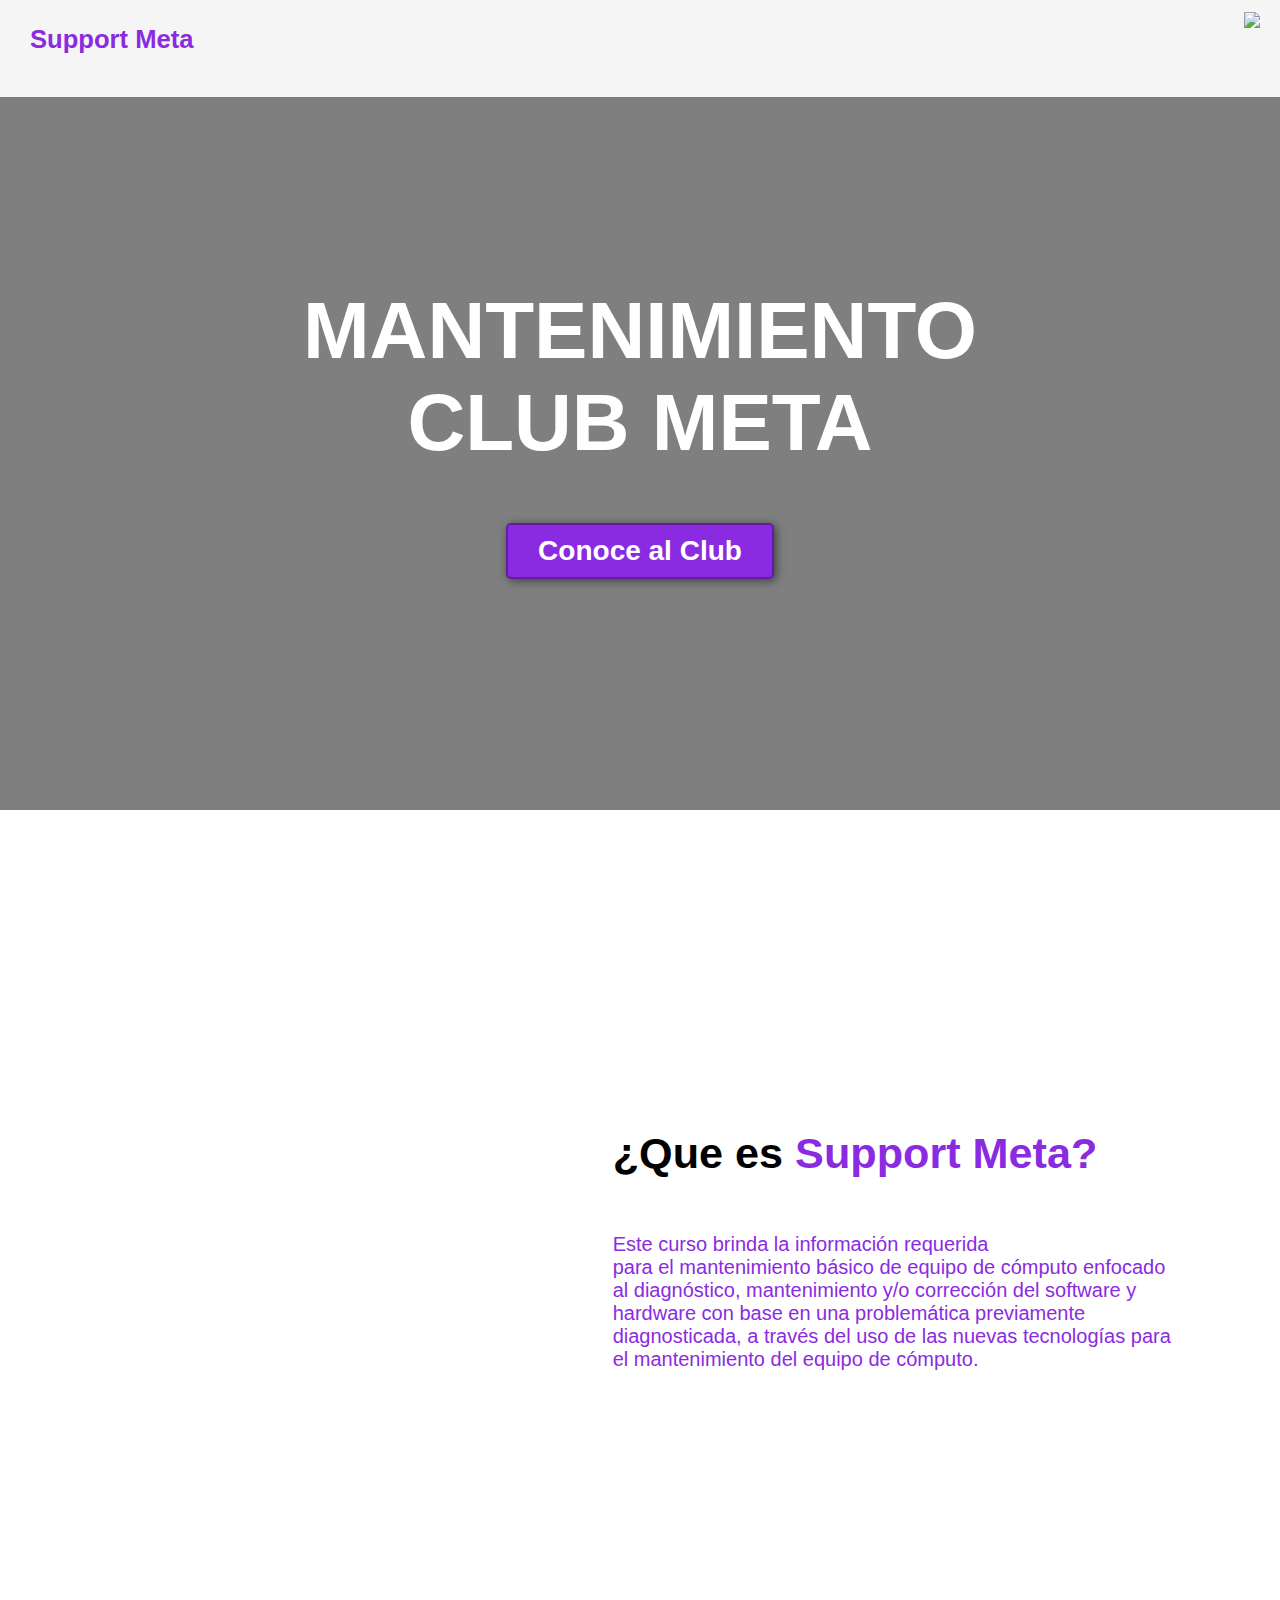
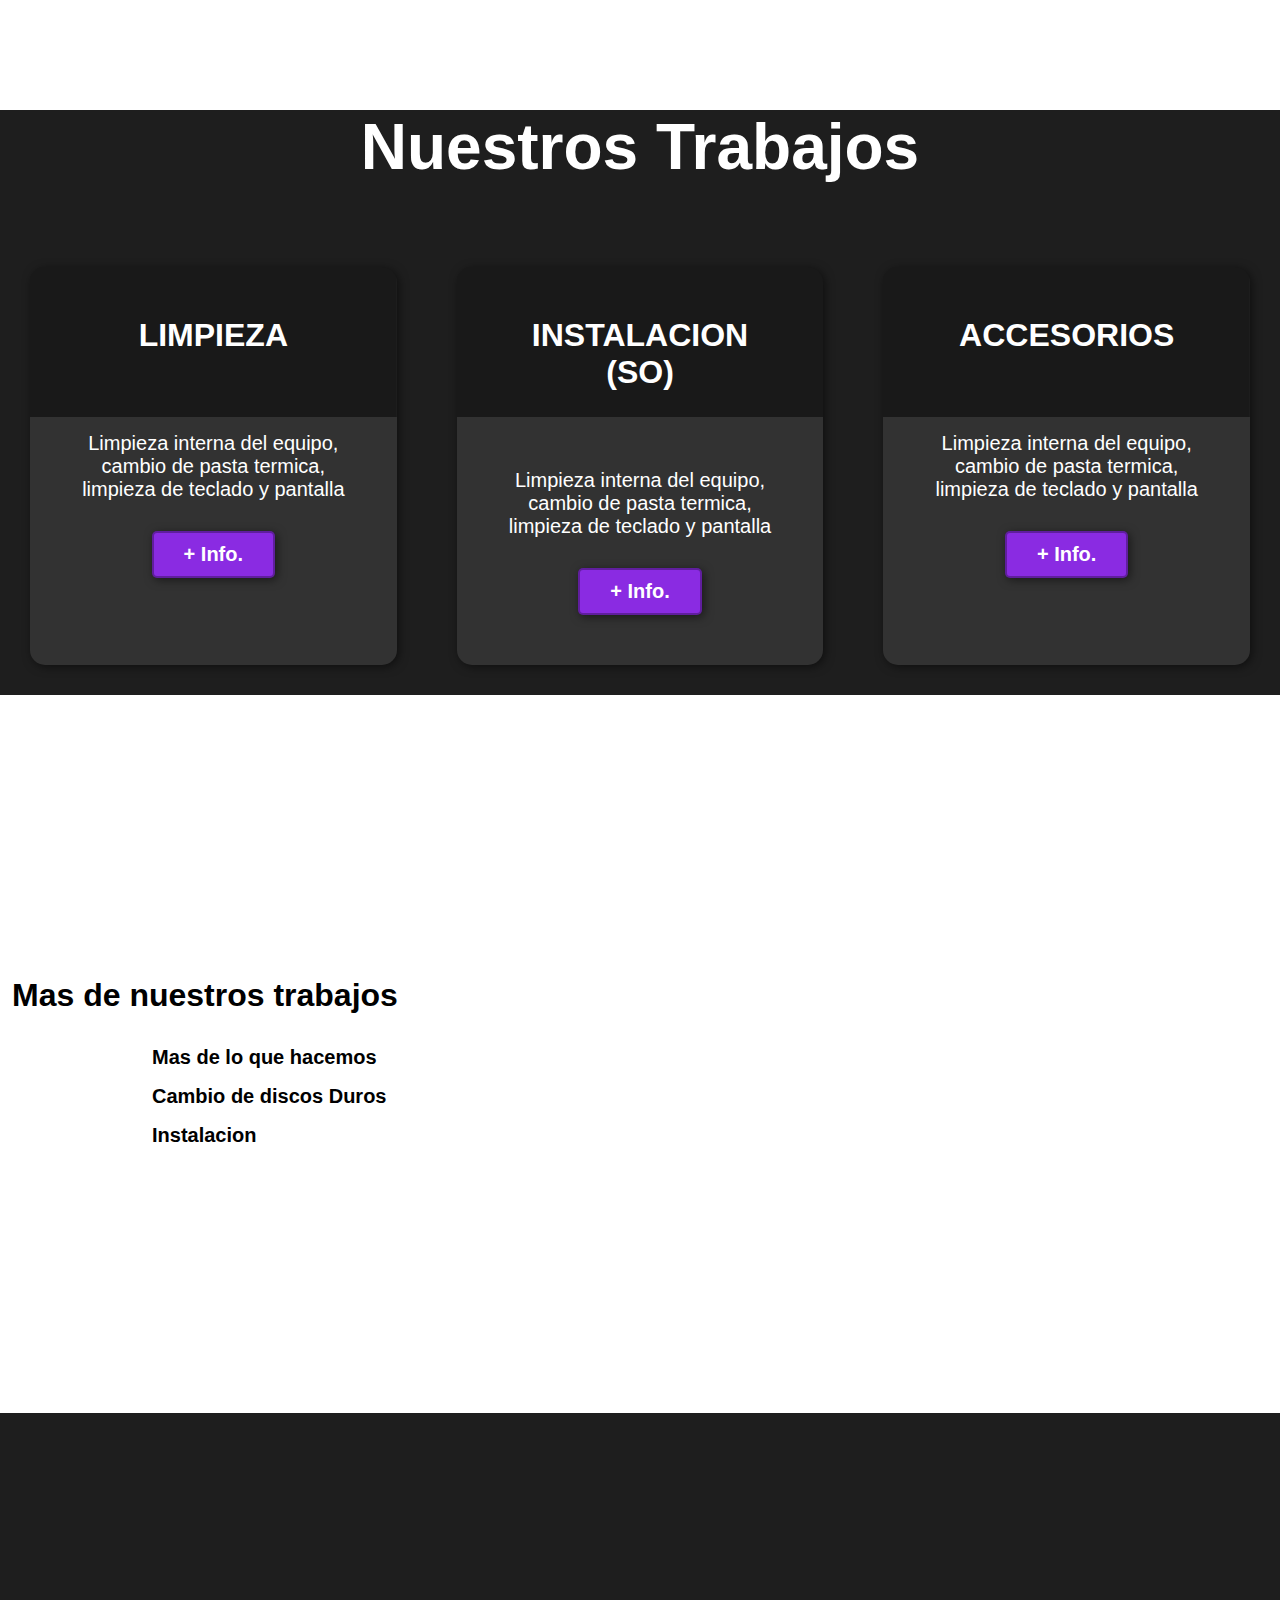
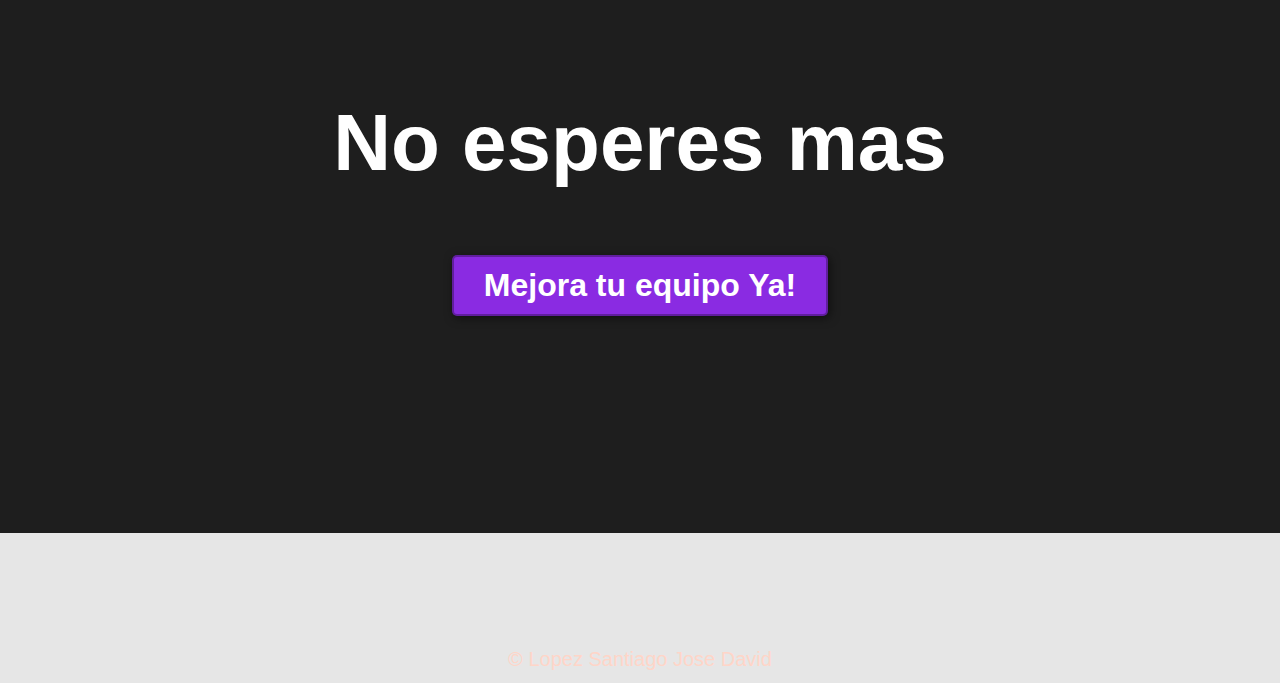
==== index.html @ 6079fc21 "initial commit" ====
<!DOCTYPE html>
<html>
<head>
	<meta charset="utf-8">
	<meta name="viewport" content="width=device-width, initial-scale=1">
	<title>Support Meta i3</title>
	<link rel="stylesheet"  href="index.css">
	<link rel="stylesheet" href="style.css">
	<link rel="stylesheet" href="fonts.css">
</head>
<body>
	<header>
		<div class="contenedor">
			<p class="logo">Support Meta</p>
			<nav>
				<img src="https://th.bing.com/th/id/R.0359d2ff842ebd0a0115e4c172f8c247?rik=bfiMMOADx1BrSg&riu=http%3a%2f%2fwww.scesa.com.mx%2fimagenes%2fmantenimiento.png&ehk=C76mKDjUS7XlNqjOj3%2fsFqPyIk6xJN%2bjd%2fK3%2fBIrd20%3d&risl=&pid=ImgRaw&r=0" width="" height="55">
			</nav>
		</div>
		<div>
			<a href="https://www.facebook.com/clubmetaversoiti3/" class="icon icon-facebook2" target="blank"></a>
			<a href="https://instagram.com/metaverso_3?igshid=YmMyMTA2M2Y=" class="icon icon-instagram" target="blank"></a>
			<a href="" class="icon icon-whatsapp" target="blank"></a>
			<a href="" class="icon icon-spotify" target="blank"></a>
			<a href="" class="icon icon-telegram" target="blank"></a>
			<a href="" class="icon icon-twitter" target="blank"></a>
		</div>
	</header>

	<section id="hero">
		<h1>MANTENIMIENTO<br>CLUB META</h1>
		<a href="galeria.html" target="blank"><button>Conoce al Club</button></a>
	</section>

	<section id="somos-meta">
		<div class="contenedor">
			<div class="img-contenedor"></div>
			<div class="texto">
				<h2>¿Que es<span class="color-acento"> Support Meta?</span></h2>
				<p class="color-acento">Este curso brinda la información requerida<br>
				   para el mantenimiento básico de equipo de 
				   cómputo enfocado al diagnóstico, mantenimiento
				   y/o corrección del software y hardware con base
				   en una problemática previamente diagnosticada, a
				   través del uso de las nuevas tecnologías para el mantenimiento del equipo de cómputo.</p>
			</div>
		</div>
	</section>

	<section id="nuestros-trabajos">
	<div class="contenedor">
		<h2>Nuestros Trabajos</h2>
		<div class="programas">
			<div class="carta">
				<h3>LIMPIEZA</h3>
				<p><br><br>Limpieza interna del equipo, cambio de pasta termica, limpieza de teclado y pantalla</p>
				<a href="limpieza.html" target="blank"><button>+ Info.</button></a>
			</div>
			<div class="carta">
				<h3>INSTALACION (SO)</h3>
				<p><br><br>Limpieza interna del equipo, cambio de pasta termica, limpieza de teclado y pantalla</p>
				<a href="so.html" target="blank"><button>+ Info.</button></a>
			</div>
			<div class="carta">
				<h3>ACCESORIOS</h3>
				<p><br><br>Limpieza interna del equipo, cambio de pasta termica, limpieza de teclado y pantalla</p>
				<a href="accesorios.html" target="blank"><button>+ Info.</button></a>
			</div>
		</div>
	</div>		
	</section>

	<section id="caracteristicas">
		<div class="contenedor">
			<h3 class="">Mas de nuestros trabajos</h3>
			<ul>
				<li>Mas de lo que hacemos</li>
				<li>Cambio de discos Duros</li>
				<li>Instalacion</li>
				<li></li>
				<li></li>
			</ul>
		</div>
	</section>

	<section id="final">
		<h2>No esperes mas</h2>
		<a href="formulario.html" target="blank"><button>Mejora tu equipo Ya!</button></a>
	</section>

	<footer >
		<div class="contenedor">
			<p>&copy; Lopez Santiago Jose David</p>
		</div>
	</footer>
</body>
</html>
---- index.css ----
*{
    box-sizing: border-box;
}

html{
    scroll-behavior: smooth;
    font-size: 16px;
}

body{
    font-family: 'Roboto', sans-serif;
    margin: 0;
}

h1{ font-size: 3.5em;}
h2{ font-size: 2.7em;}
h3{ font-size: 2em;}
p{ font-size: 1.25em;}
ul{ list-style: none;}
li{ font-size: 1.25em;}

button{
    font-size: 1.25em;
    font-weight: bold;
    padding: 10px 30px;
    border-radius: 5px;
    border: 2px solid rgba(0,0,0,0.3);
    box-shadow: 2px 2px 10px rgba(0,0,0,0.5);
    color: white;
    background-color: blueviolet;
}

button:hover{
    background-color: rgb(101, 33, 165);
}

.contenedor{
    max-width: 1400px;
    margin: auto;
}

.color-acento{ color:blueviolet; }

header{
    background-color: rgb(245,245,245);

}

header .logo{
    margin: 0;
    padding: 25px 30px;
    font-weight: bold;
    color: blueviolet;
    font-size: 1.6em;
}

header .contenedor{
    display: flex;
    flex-direction: column;
    align-items: center;
}

header nav{
    display: flex;
    flex-direction: column;
    text-align: center;
    padding-bottom: 25px;
}

header a{
    padding: 5px 12px;
    text-decoration: none;
    font-weight: bold;
    color: black;
}

header a:hover{
    color: blueviolet;
}

#hero{
    display: flex;
    align-items: center;
    justify-content: center;
    text-align: center;
    flex-direction: column;
    height: 90vh;
    background-image: linear-gradient(
        0deg,
        rgba(0,0,0,0.5),
        rgba(0,0,0,0.5)
    )
    ,url("img/compu.jpg");/*img principal*/
    background-repeat: no-repeat;
    background-size: cover;
    background-position: center center;
}

#hero h1{
    color: white;
}

#hero button{
    font-size: 1.75em;
}

#somos-meta .contenedor{
    text-align: center;
    padding: 200px 12px;
}

#nuestros-trabajos{
    background-color: rgb(30,30,30);
    color: white;
    text-align: center;
}

#nuestros-trabajos .container{
    padding: 150px 12px;
}

#nuestros-trabajos h2{
    margin-top: 0;
    font-size: 3.2em;
}

#nuestros-trabajos p{
    display: none;
}

#nuestros-trabajos .carta{
    background-position: center center;
    background-size: cover;
    padding: 50px 0px;
    margin: 30px;
    border-radius: 15px;
}

.carta:first-child{
    background-image: linear-gradient(
        0deg,
        rgba(0,0,0,0.5),
        rgba(0,0,0,0.5)
    )
    ,url("img/mantenimiento.jpg");/*img vista movil*/

}

.carta:nth-child(2){
    background-image: linear-gradient(
        0deg,
        rgba(0,0,0,0.5),
        rgba(0,0,0,0.5)
    )
    ,url("img/win11.jpg");/*img vista movil*/
}

.carta:nth-child(3){
    background-image: linear-gradient(
        0deg,
        rgba(0,0,0,0.5),
        rgba(0,0,0,0.5)
    )
    ,url("img/accesorios.jpg");/*img vista movil*/

}
/*nuestros trabajos*/
#caracteristicas .contenedor{
    text-align: center;
    padding: 250px 12px;
}

#caracteristicas li{
    margin: 16px 0px;
    font-weight: bold;
}
/*Apartado de no esperes mas*/
#final{
    display: flex;
    flex-direction: column;
    justify-content: center;
    align-items: center;
    text-align: center;
    background-color: rgb(30,30,30);
    color: white;
    height: 80vh;
}

#final h2{
    font-size: 9vw;
}

#final button{
    font-size: 5vw;
}

footer{
    background-color: rgb(230,230,230);
}

footer p{
    margin: 0;
    padding: 12px;
    color: rgb(255,213,200);
}

footer .contenedor{
    height: 150px;
    display: flex;
    justify-content: center;
    align-items: flex-end;
}

@media (min-width: 720px){
    header{
        position: fixed;
        width: 100%;
    }

    header .contenedor{
        flex-direction: row;
        justify-content: space-between;
    }

    header nav{
        flex-direction: row;
        padding-bottom: 0;
        padding-right: 20px;
    }

    #hero h1{
        font-size: 5em;
    }

    #somos-meta .contenedor{
        display: flex;
        justify-content: space-evenly;
    }

    #somos-meta .texto{
        width: 50%;
        max-width: 600px;
        text-align: initial;
        padding-left: 30px;
        display: flex;
        flex-direction: column;
        justify-content: center;
    }

    #somos-meta h2{
        margin-top: 0px;
    }

    #somos-meta .img-contenedor{
        background-image: url("https://th.bing.com/th/id/R.7bc1402080551829fd850acfa212559b?rik=u9wsJesEYKZH1g&riu=http%3a%2f%2fwww.amatic.com.ec%2fwp-content%2fuploads%2f2017%2f04%2fmantenimiento-laptop.jpg&ehk=JTSruSVjfx%2bSbCNfrTUJIVxrBI8HfcZIG6ZE0hEjBXY%3d&risl=&pid=ImgRaw&r=0");/*que es supportmeta*/
        background-size: cover;
        background-position: center center;
        height: 500px;
        width: 400px; 
    }

    #nuestros-trabajos .programas{
        display: flex;
        justify-content: center;
    }

    #nuestros-trabajos p{
        display: block;
        margin-bottom: 30px;
    }

    #nuestros-trabajos h2{
        font-size: 4em;
    }

    #nuestros-trabajos h3{
        margin-top: 0;
    }

    #nuestros-trabajos .carta{
        padding: 50px;
        background-size: 100% 150px;
        background-repeat: no-repeat;
        background-position-y: 0;
        background-color: rgba(50, 50, 50, 1);
        box-shadow: 2px 2px 10px rgba(0,0,0,0.5);
    }

    .carta:first-child{
        background-image: linear-gradient(
            0deg,
            rgba(0,0,0,0.5),
            rgba(0,0,0,0.5)
        )
        ,url("img/mantenimiento.jpg");/*img para escritorio*/

    }

    .carta:nth-child(2){
        background-image: linear-gradient(
            0deg,
            rgba(0,0,0,0.5),
            rgba(0,0,0,0.5)
        )
        ,url("https://tecnowindows.com/wp-content/uploads/2019/09/sistemas-operativos.jpg");/*img para escritorio*/
    }

    .carta:nth-child(3){
        background-image: linear-gradient(
            0deg,
            rgba(0,0,0,0.5),
            rgba(0,0,0,0.5)
        )
        ,url("https://ithardware.mx/wp-content/uploads/2019/11/Computer-Accessories.jpg");/*img para escritorio*/

    }

    #caracteristicas{
        background-image: url("https://fundacioncarlosslim.org/wp-content/uploads/2018/06/curso-academica-mantenimiento-de-equipo-de-computo-basico-2018-2.jpg");
        background-repeat: no-repeat;
        background-size: 500px 400px;
        background-position: calc(100vw - 500px) 120px;
    }

    #caracteristicas .contenedor{
        text-align: initial;
    }

    #caracteristicas ul{
        margin-left: 100px;
    }

    #final h2{
        font-size: 5em;
    }

    #final button{
        font-size: 2em;
    }

    footer .contenedor{
        background-image: url(https://www.bbva.com/wp-content/uploads/2018/02/redes-mundo-digital-conexiones-internet-datos-BBVA-1024x431.jpg?theia_smart_thumbnails_file_version=2);
        /*justify-content: flex-end;*/
    }
}

@media (min-width: 1200px) {
    #caracteristicas{
        background-position-x: calc(100vw - 800px);
    }
} 
body::-webkit-scrollbar {
  width: 12px;             
}

body::-webkit-scrollbar-track {
  background: white;    
}

body::-webkit-scrollbar-thumb {
  background-color: purple;    
  border-radius: 20px;       
  border: 3px solid royalblue;
}

/*barra de redes sociales*/

.social-bar{
    position: fixed;
    right: 0;
    top: 35%;
    font-size: 1.5rem;
    display: flex;
    flex-direction: column;
    align-items: flex-end;
    z-index: 100;
}
.icon{
    color: white;
    text-decoration: none;
    padding: .7rem;
    display: all .5%;
}
.icom-facebook2{
    background: #2E406E;
    border-radius: 1rem 0 0 0;
}
.icom-twitter{
    background-color: #339DC5;
}
---- style.css ----
@font-face {
  font-family: 'icomoon';
  src:  url('fonts/icomoon.eot?r7z4va');
  src:  url('fonts/icomoon.eot?r7z4va#iefix') format('embedded-opentype'),
    url('fonts/icomoon.ttf?r7z4va') format('truetype'),
    url('fonts/icomoon.woff?r7z4va') format('woff'),
    url('fonts/icomoon.svg?r7z4va#icomoon') format('svg');
  font-weight: normal;
  font-style: normal;
  font-display: block;
}

[class^="icon-"], [class*=" icon-"] {
  /* use !important to prevent issues with browser extensions that change fonts */
  font-family: 'icomoon' !important;
  speak: never;
  font-style: normal;
  font-weight: normal;
  font-variant: normal;
  text-transform: none;
  line-height: 1;

  /* Better Font Rendering =========== */
  -webkit-font-smoothing: antialiased;
  -moz-osx-font-smoothing: grayscale;
}

.icon-play:before {
  content: "\e912";
}
.icon-facebook2:before {
  content: "\ea91";
}
.icon-instagram:before {
  content: "\ea92";
}
.icon-whatsapp:before {
  content: "\ea93";
}
.icon-spotify:before {
  content: "\ea94";
}
.icon-telegram:before {
  content: "\ea95";
}
.icon-twitter:before {
  content: "\ea96";
}
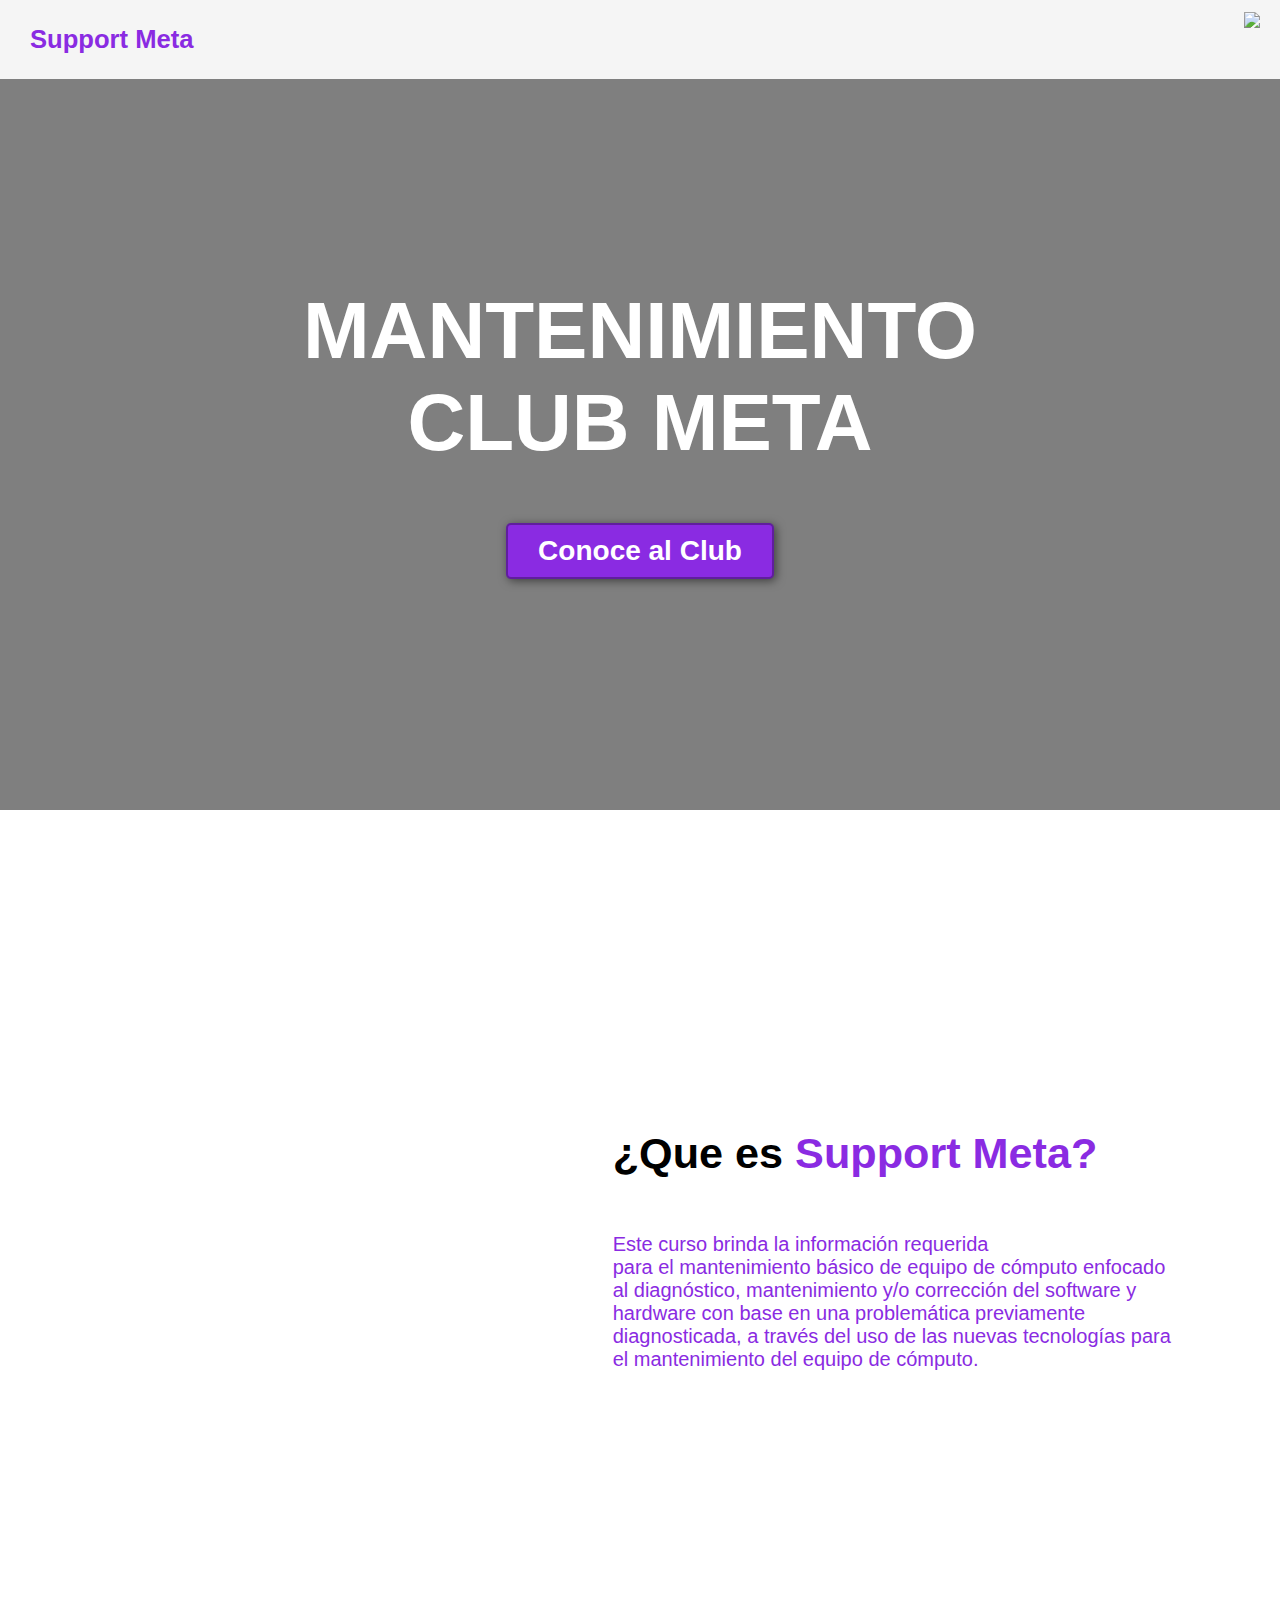
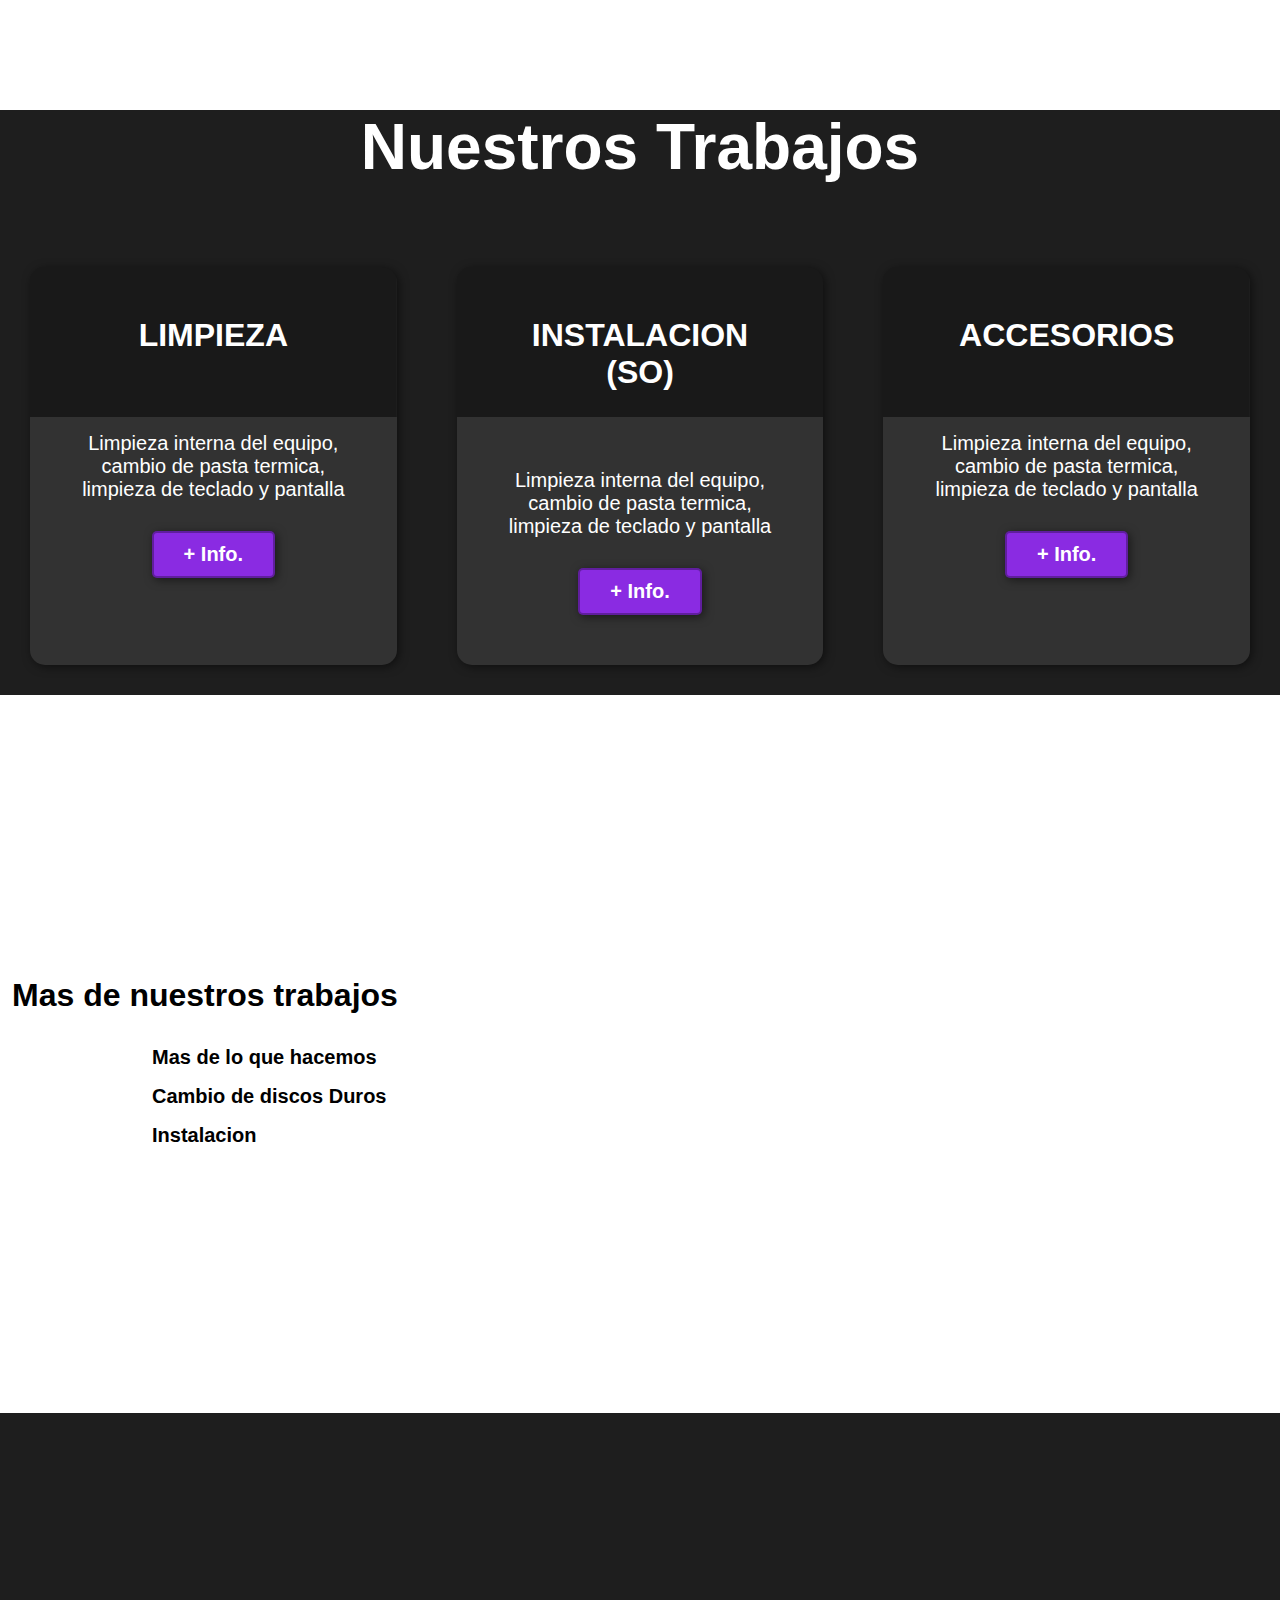
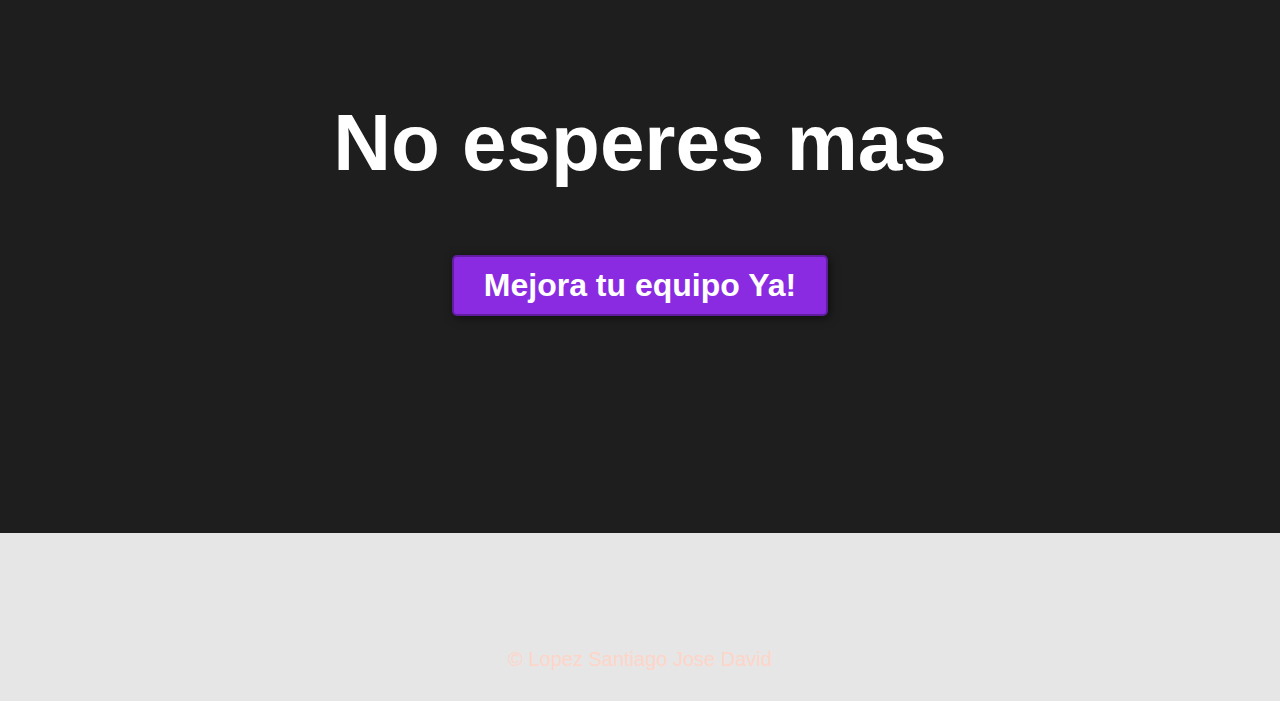
==== commit 3d88e4c6: "Update index.html" ====
--- a/index.html
+++ b/index.html
@@ -15,14 +15,6 @@
 			<nav>
 				<img src="https://th.bing.com/th/id/R.0359d2ff842ebd0a0115e4c172f8c247?rik=bfiMMOADx1BrSg&riu=http%3a%2f%2fwww.scesa.com.mx%2fimagenes%2fmantenimiento.png&ehk=C76mKDjUS7XlNqjOj3%2fsFqPyIk6xJN%2bjd%2fK3%2fBIrd20%3d&risl=&pid=ImgRaw&r=0" width="" height="55">
 			</nav>
-		</div>
-		<div>
-			<a href="https://www.facebook.com/clubmetaversoiti3/" class="icon icon-facebook2" target="blank"></a>
-			<a href="https://instagram.com/metaverso_3?igshid=YmMyMTA2M2Y=" class="icon icon-instagram" target="blank"></a>
-			<a href="" class="icon icon-whatsapp" target="blank"></a>
-			<a href="" class="icon icon-spotify" target="blank"></a>
-			<a href="" class="icon icon-telegram" target="blank"></a>
-			<a href="" class="icon icon-twitter" target="blank"></a>
 		</div>
 	</header>
 
@@ -91,6 +83,14 @@
 		<div class="contenedor">
 			<p>&copy; Lopez Santiago Jose David</p>
 		</div>
+		<div>
+			<a href="https://www.facebook.com/clubmetaversoiti3/" class="icon icon-facebook2" target="blank"></a>
+			<a href="https://instagram.com/metaverso_3?igshid=YmMyMTA2M2Y=" class="icon icon-instagram" target="blank"></a>
+			<a href="" class="icon icon-whatsapp" target="blank"></a>
+			<a href="" class="icon icon-spotify" target="blank"></a>
+			<a href="" class="icon icon-telegram" target="blank"></a>
+			<a href="" class="icon icon-twitter" target="blank"></a>
+		</div>
 	</footer>
 </body>
-</html>+</html>
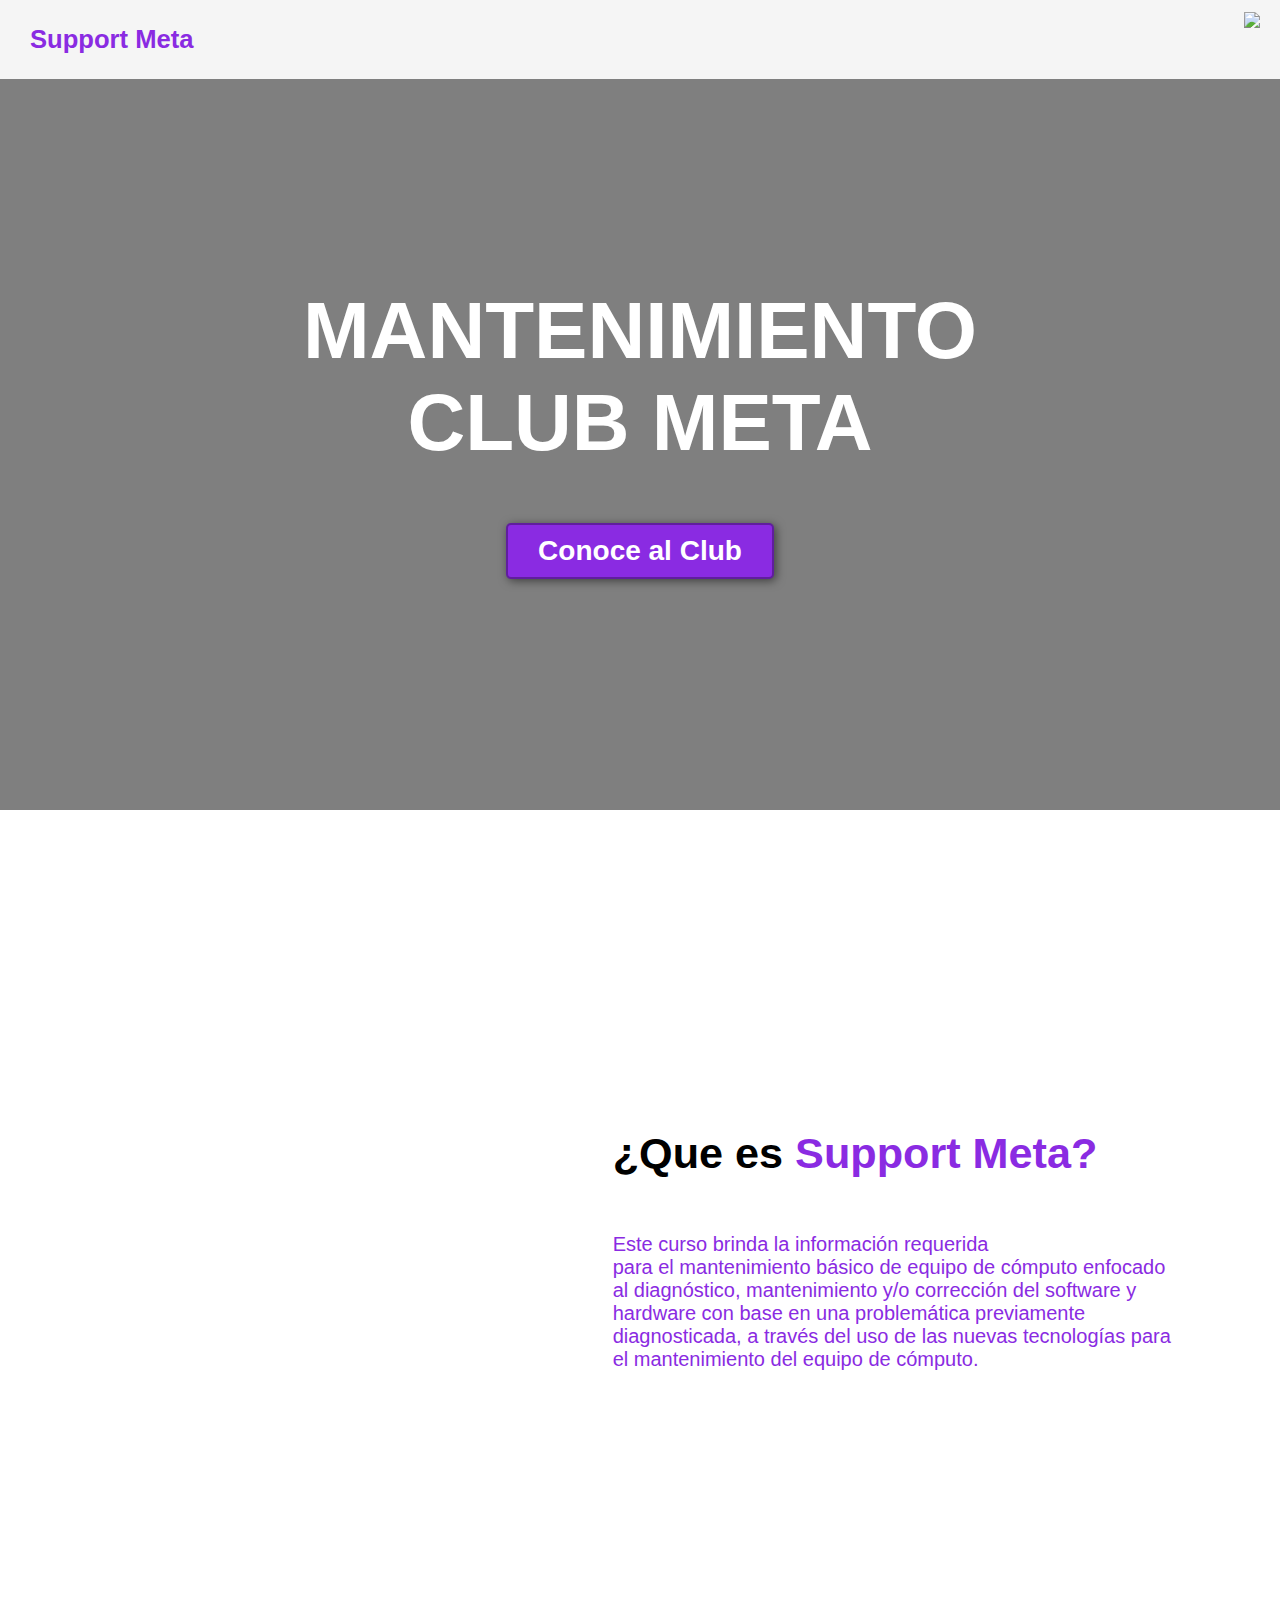
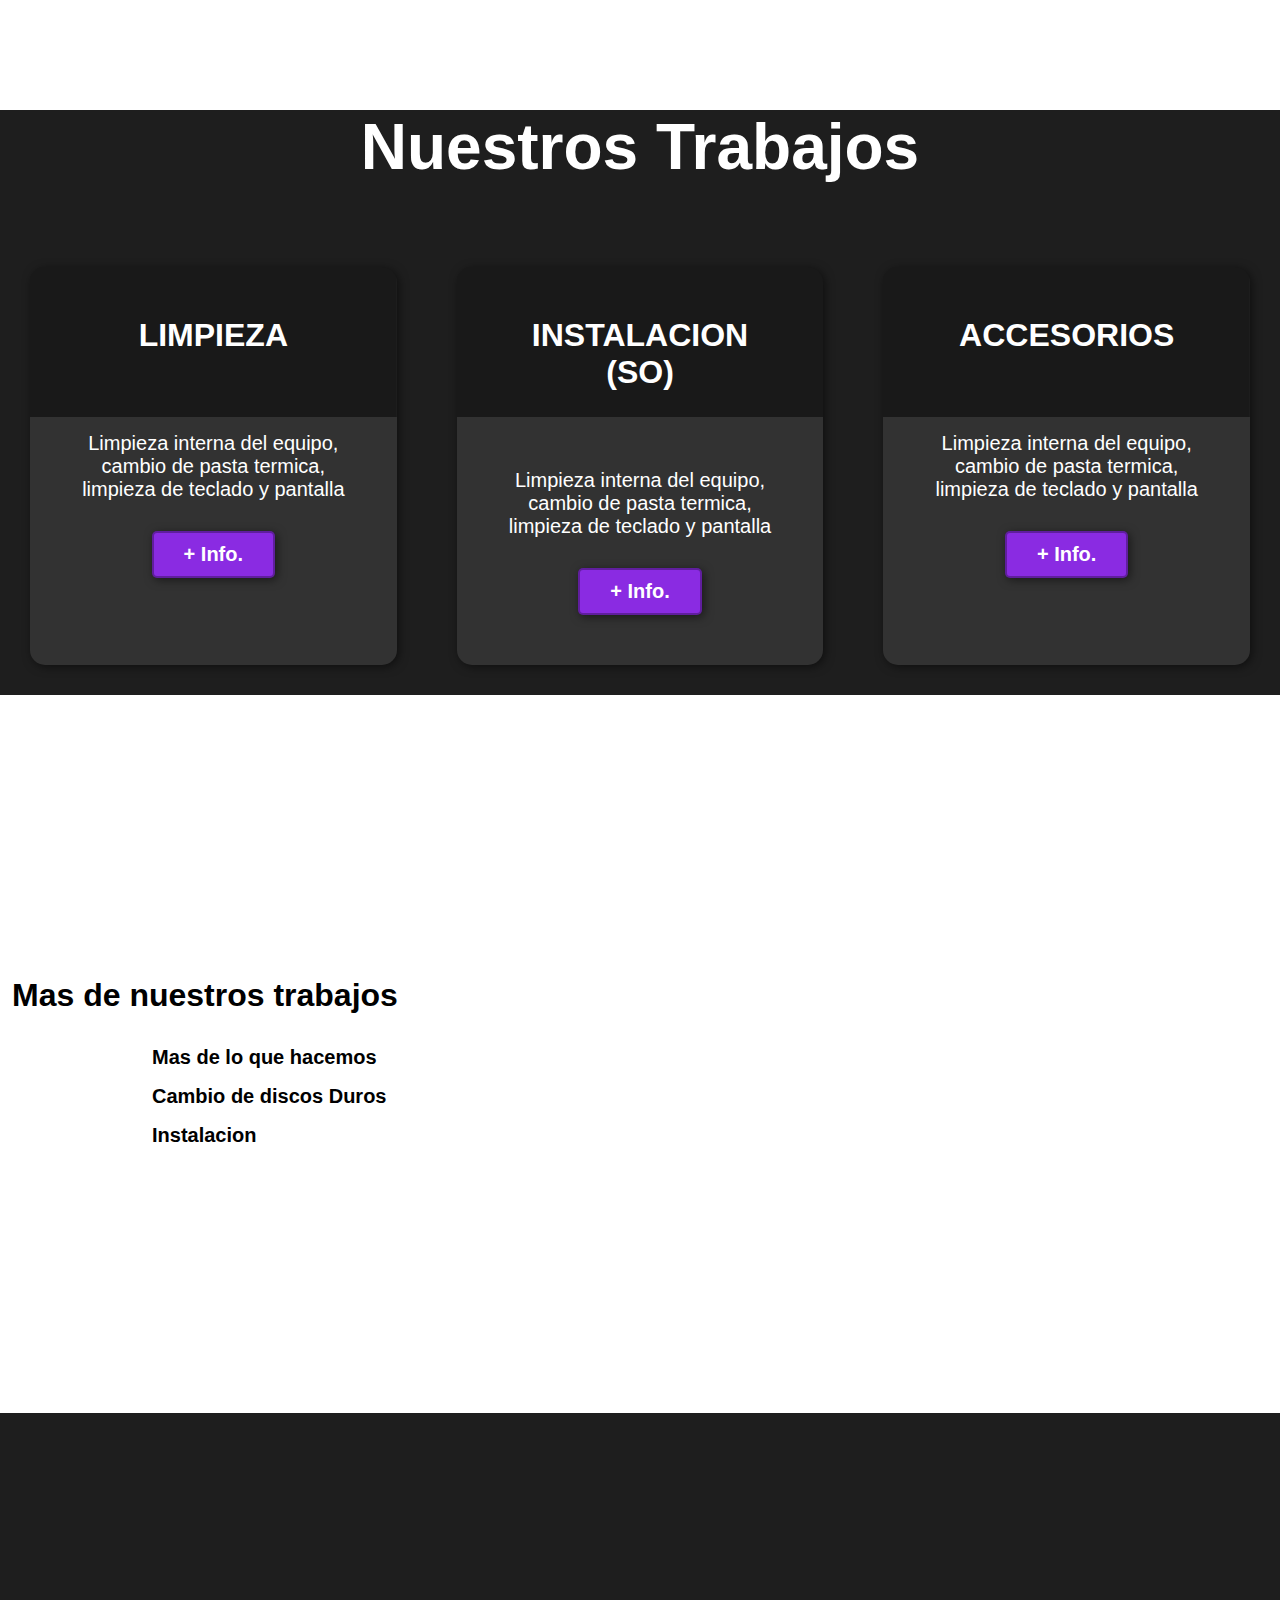
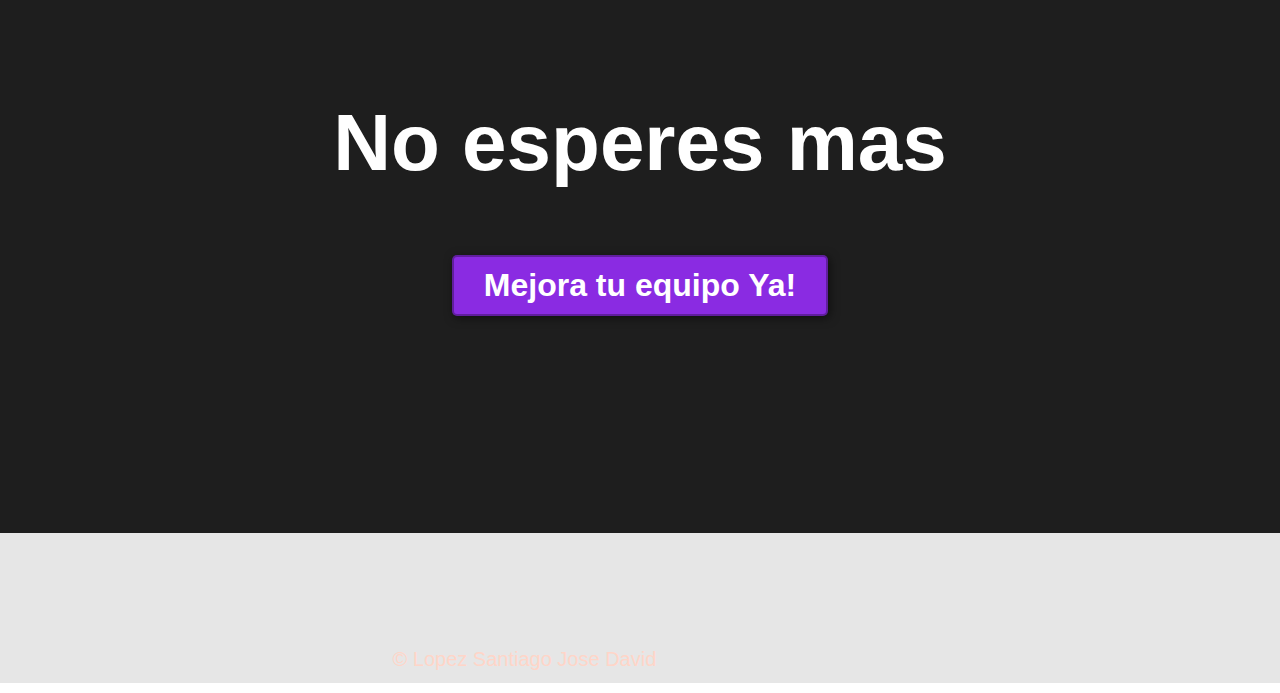
==== commit c2dafe91: "Update index.html" ====
--- a/index.html
+++ b/index.html
@@ -82,8 +82,7 @@
 	<footer >
 		<div class="contenedor">
 			<p>&copy; Lopez Santiago Jose David</p>
-		</div>
-		<div>
+			<div>
 			<a href="https://www.facebook.com/clubmetaversoiti3/" class="icon icon-facebook2" target="blank"></a>
 			<a href="https://instagram.com/metaverso_3?igshid=YmMyMTA2M2Y=" class="icon icon-instagram" target="blank"></a>
 			<a href="" class="icon icon-whatsapp" target="blank"></a>
@@ -91,6 +90,7 @@
 			<a href="" class="icon icon-telegram" target="blank"></a>
 			<a href="" class="icon icon-twitter" target="blank"></a>
 		</div>
+		</div>
 	</footer>
 </body>
 </html>
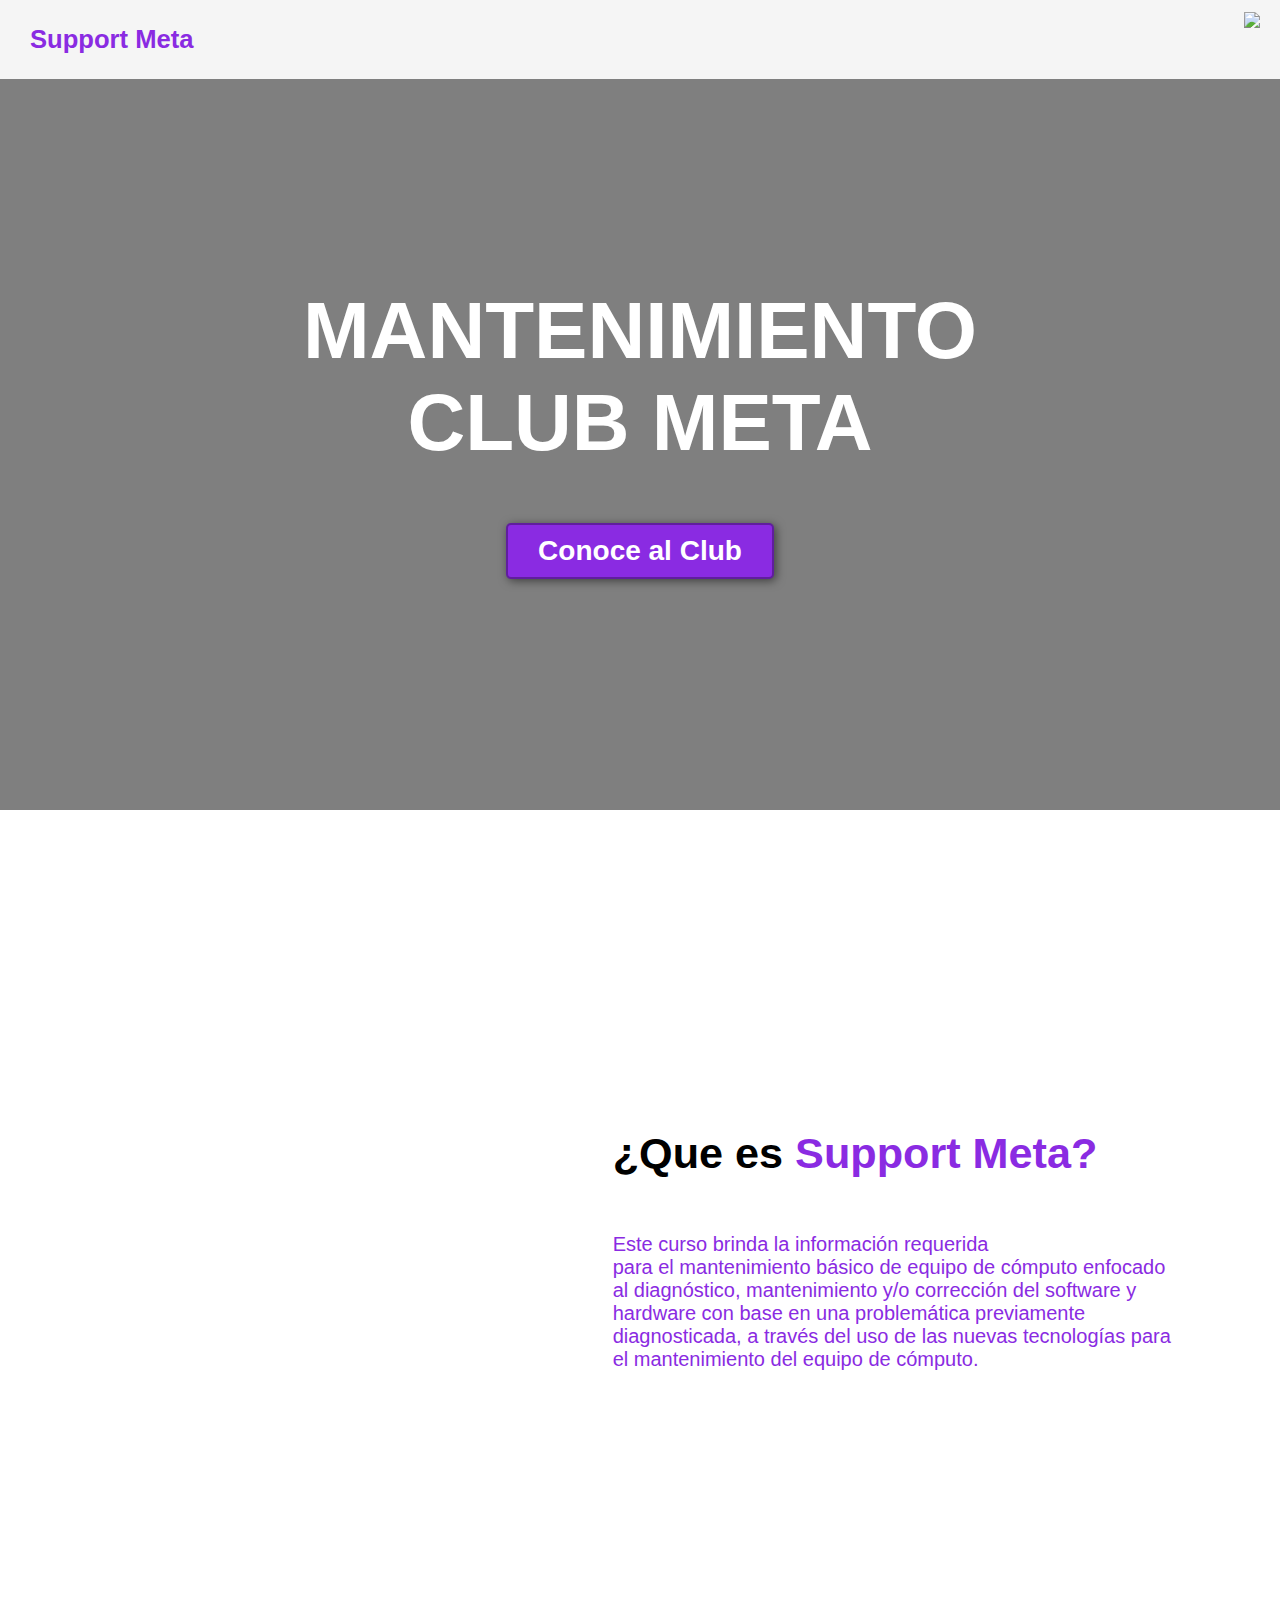
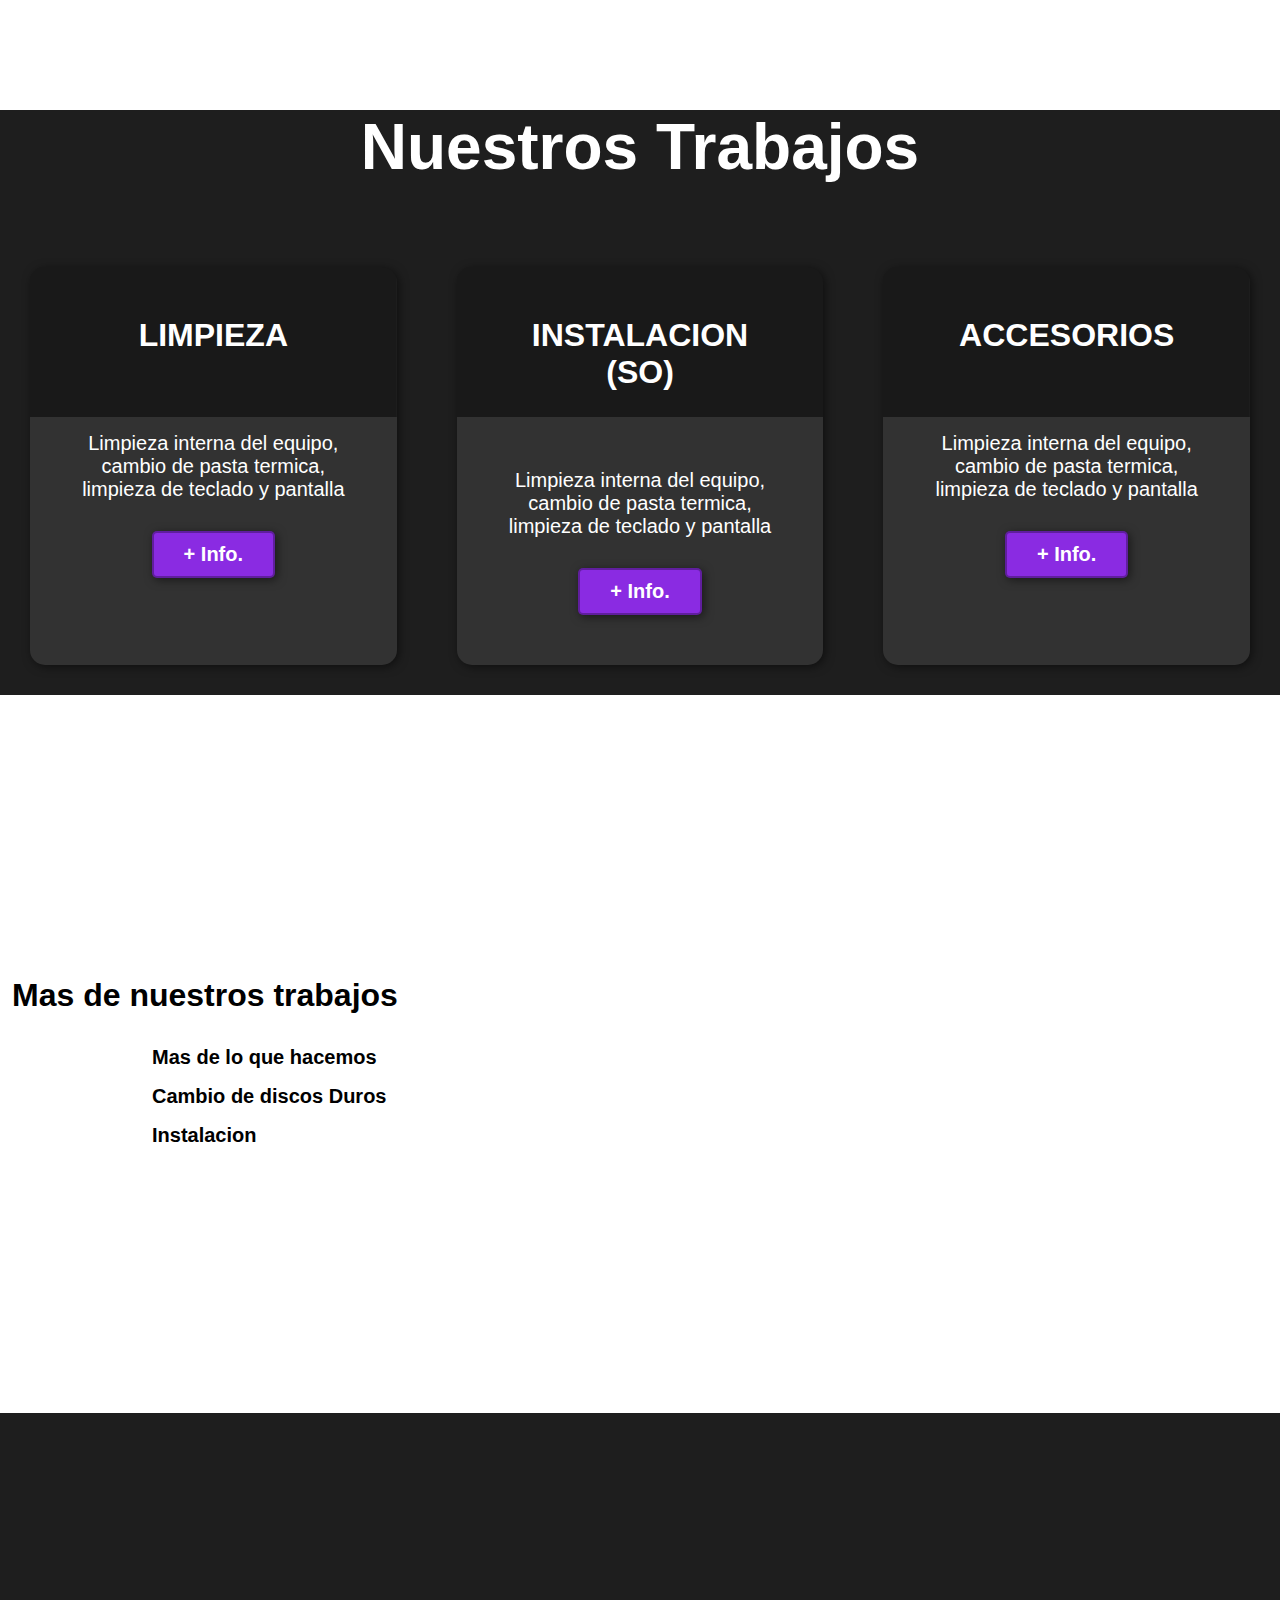
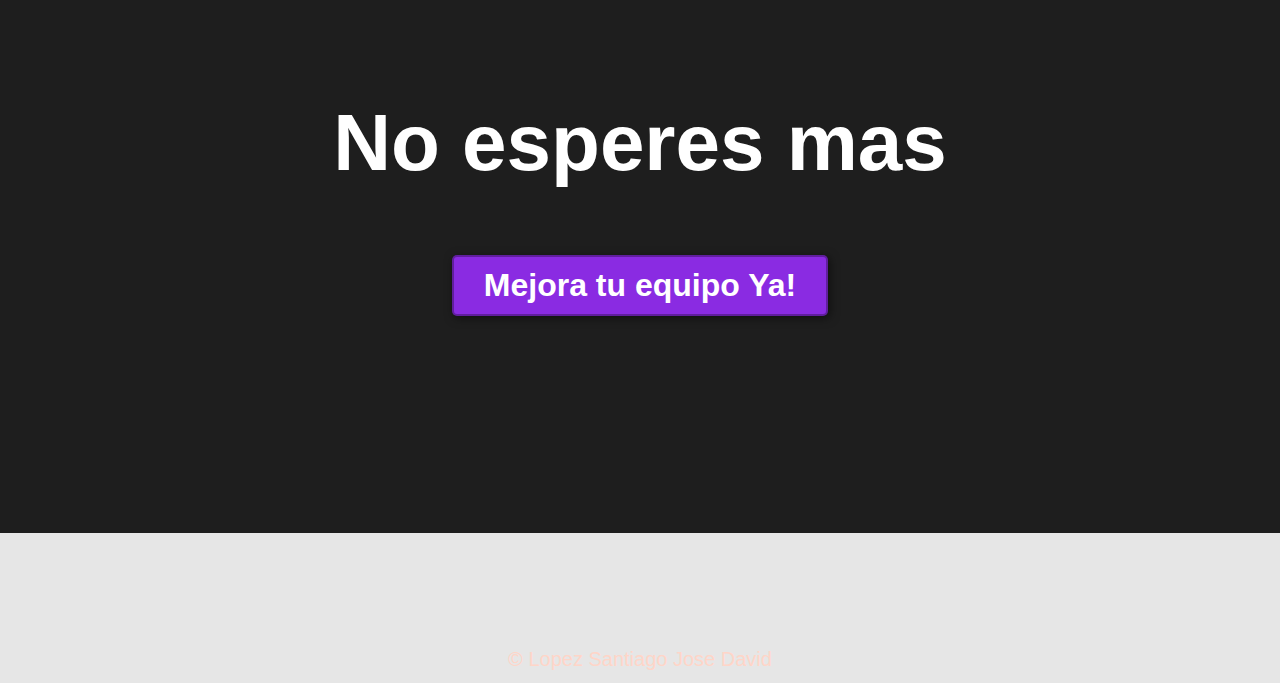
==== commit e4aa96c5: "Update index.html" ====
--- a/index.html
+++ b/index.html
@@ -15,6 +15,13 @@
 			<nav>
 				<img src="https://th.bing.com/th/id/R.0359d2ff842ebd0a0115e4c172f8c247?rik=bfiMMOADx1BrSg&riu=http%3a%2f%2fwww.scesa.com.mx%2fimagenes%2fmantenimiento.png&ehk=C76mKDjUS7XlNqjOj3%2fsFqPyIk6xJN%2bjd%2fK3%2fBIrd20%3d&risl=&pid=ImgRaw&r=0" width="" height="55">
 			</nav>
+		</div>
+		<div class="social-bar">
+			<a href="https://www.facebook.com/clubmetaversoiti3/" class="icon icon-facebook2" target="blank"></a>
+			<a href="https://instagram.com/metaverso_3?igshid=YmMyMTA2M2Y=" class="icon icon-instagram" target="blank"></a>
+			<a href="https://chat.whatsapp.com/F3eFpoubiNWHSS2dSP8NlB" class="icon icon-whatsapp" target="blank"></a>
+			<a href="https://web.telegram.org/z/" class="icon icon-telegram" target="blank"></a>
+			<a href="https://twitter.com/" class="icon icon-twitter" target="blank"></a>
 		</div>
 	</header>
 
@@ -82,14 +89,6 @@
 	<footer >
 		<div class="contenedor">
 			<p>&copy; Lopez Santiago Jose David</p>
-			<div>
-			<a href="https://www.facebook.com/clubmetaversoiti3/" class="icon icon-facebook2" target="blank"></a>
-			<a href="https://instagram.com/metaverso_3?igshid=YmMyMTA2M2Y=" class="icon icon-instagram" target="blank"></a>
-			<a href="" class="icon icon-whatsapp" target="blank"></a>
-			<a href="" class="icon icon-spotify" target="blank"></a>
-			<a href="" class="icon icon-telegram" target="blank"></a>
-			<a href="" class="icon icon-twitter" target="blank"></a>
-		</div>
 		</div>
 	</footer>
 </body>
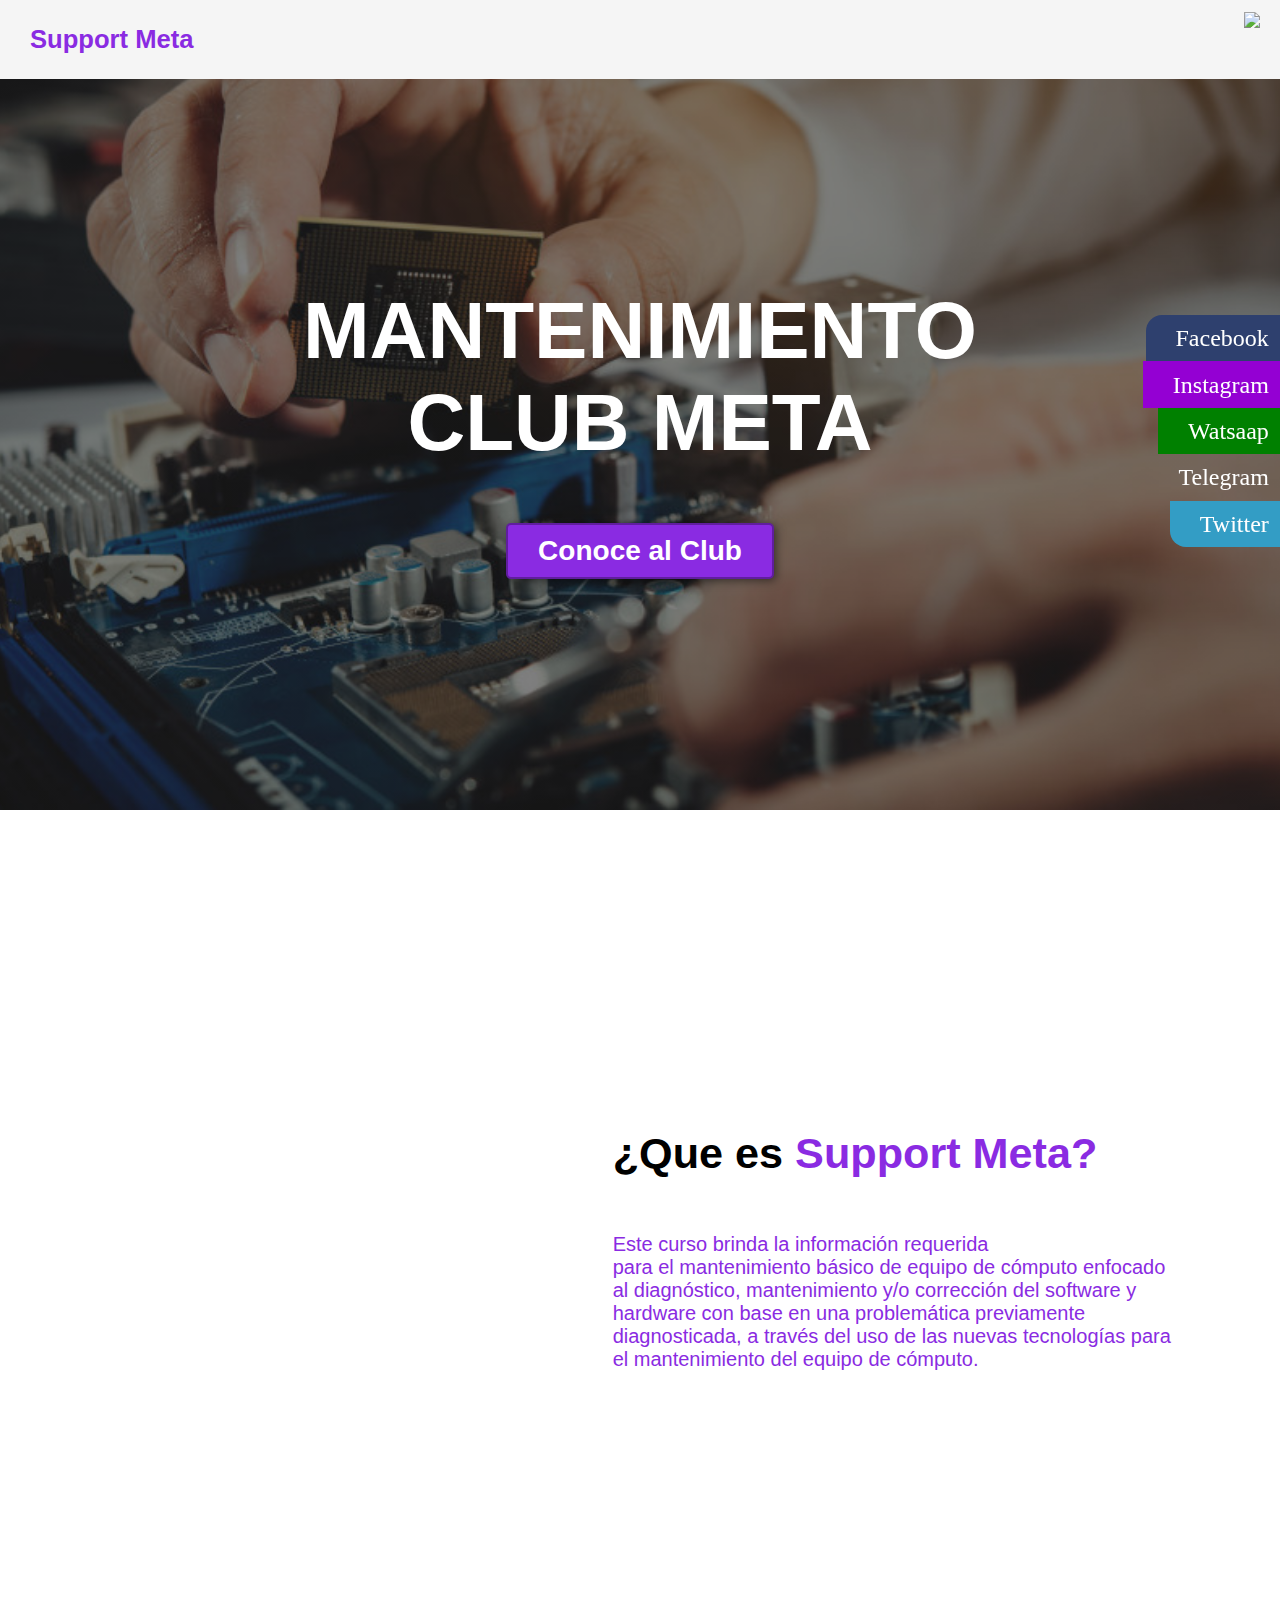
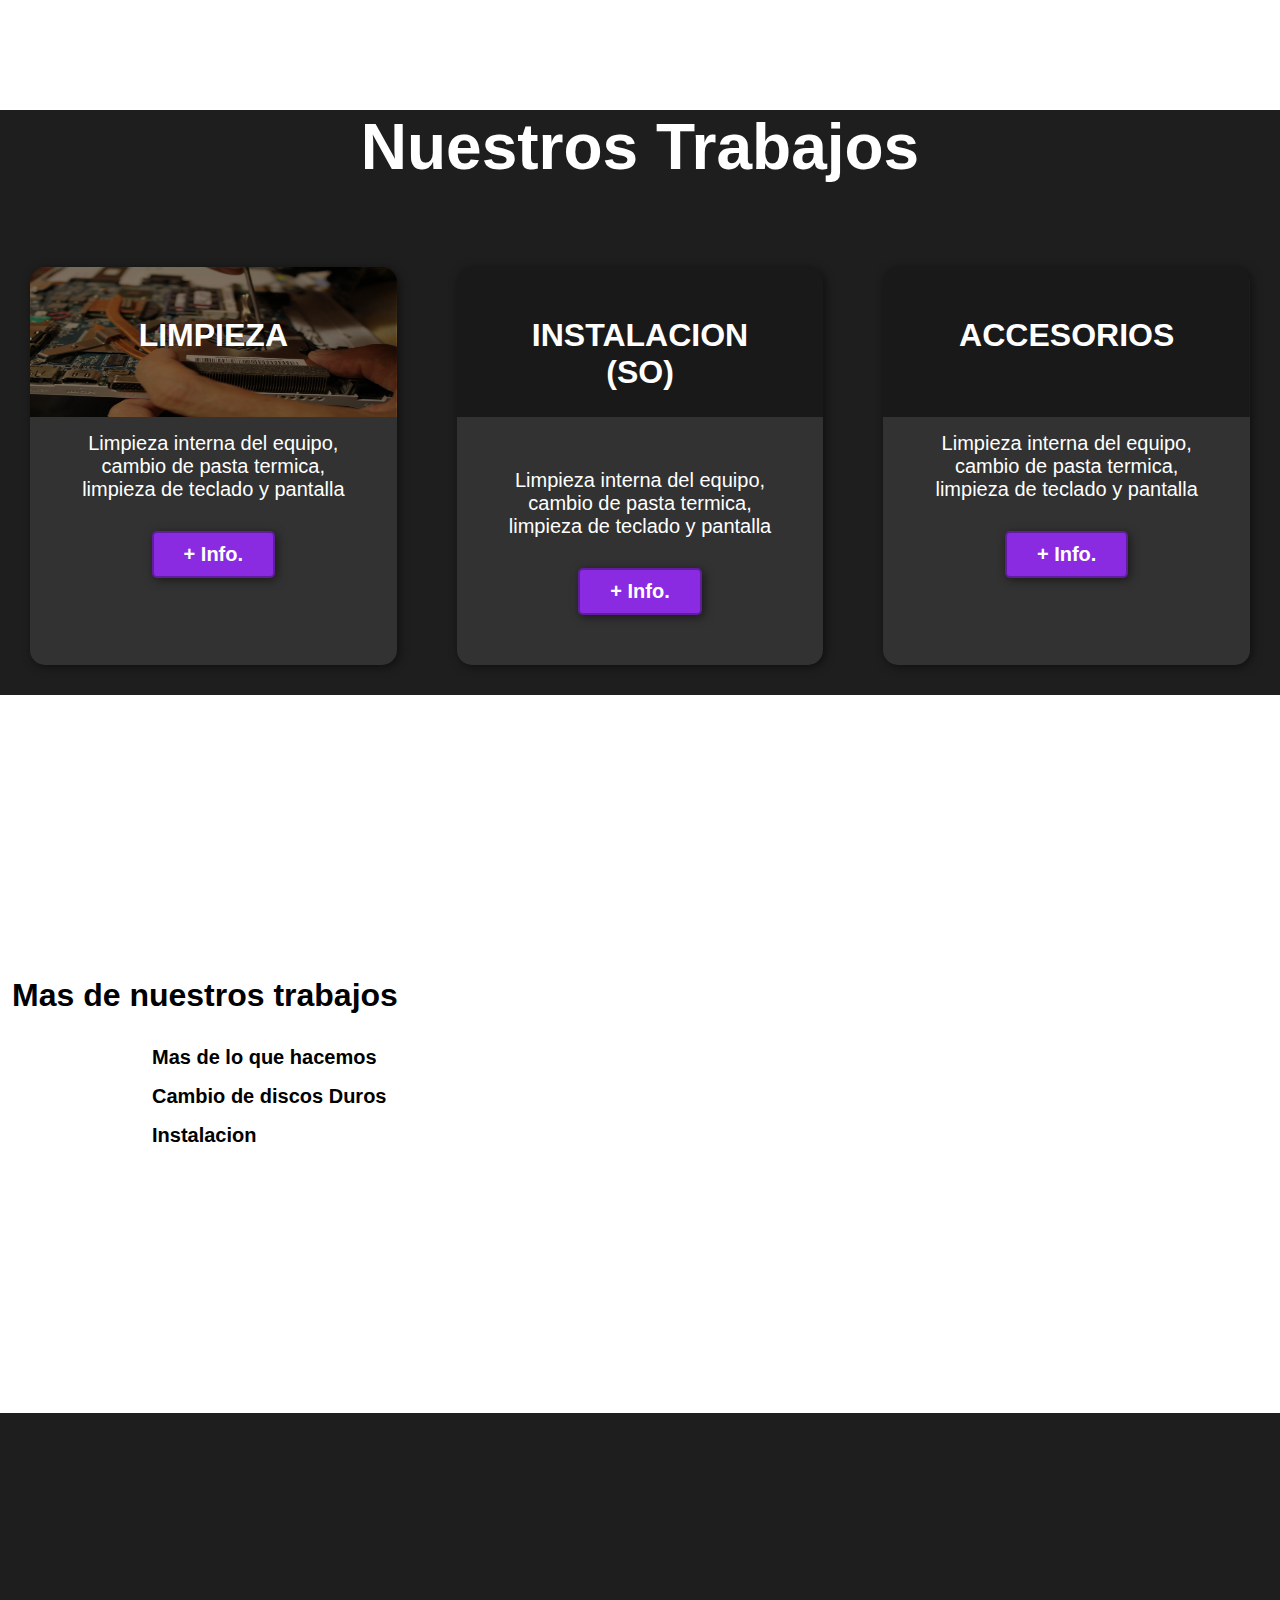
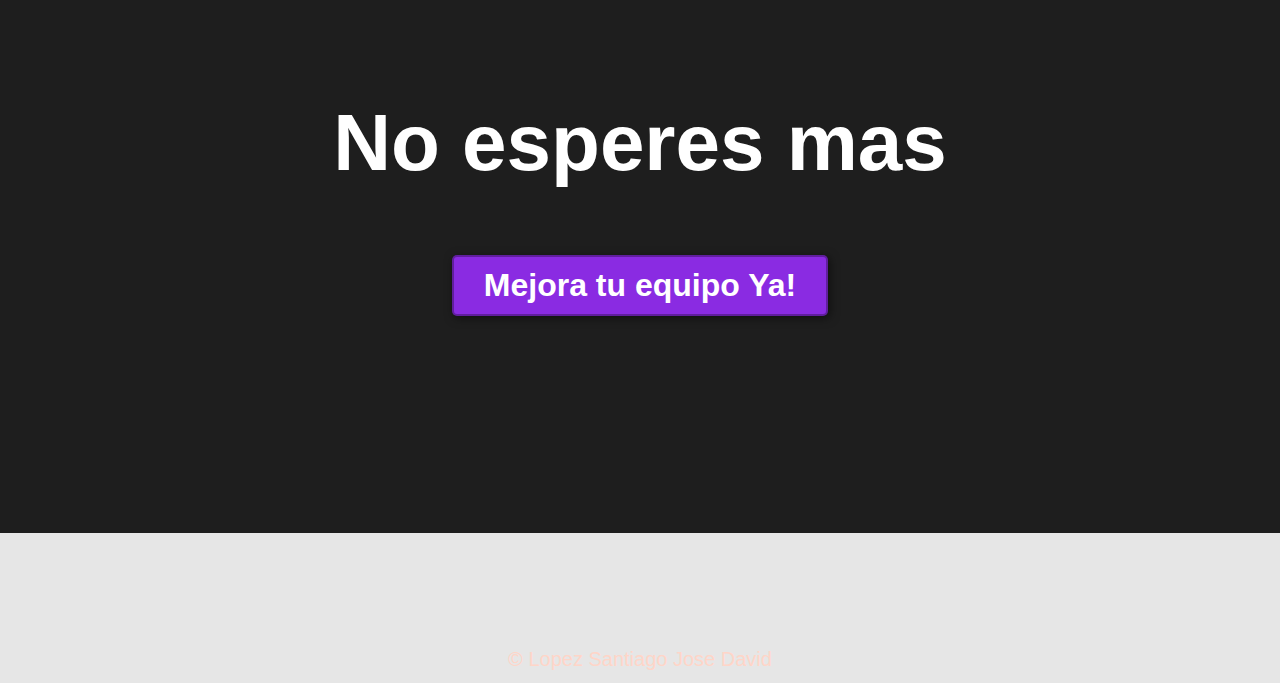
==== commit b83a719f: "Update index.html" ====
--- a/index.html
+++ b/index.html
@@ -17,11 +17,11 @@
 			</nav>
 		</div>
 		<div class="social-bar">
-			<a href="https://www.facebook.com/clubmetaversoiti3/" class="icon icon-facebook2" target="blank"></a>
-			<a href="https://instagram.com/metaverso_3?igshid=YmMyMTA2M2Y=" class="icon icon-instagram" target="blank"></a>
-			<a href="https://chat.whatsapp.com/F3eFpoubiNWHSS2dSP8NlB" class="icon icon-whatsapp" target="blank"></a>
-			<a href="https://web.telegram.org/z/" class="icon icon-telegram" target="blank"></a>
-			<a href="https://twitter.com/" class="icon icon-twitter" target="blank"></a>
+			<a href="https://www.facebook.com/clubmetaversoiti3/" class="icon icon-facebook2" target="blank">Facebook</a>
+			<a href="https://instagram.com/metaverso_3?igshid=YmMyMTA2M2Y=" class="icon icon-instagram" target="blank">Instagram</a>
+			<a href="https://chat.whatsapp.com/F3eFpoubiNWHSS2dSP8NlB" class="icon icon-whatsapp" target="blank">Watsaap</a>
+			<a href="https://web.telegram.org/z/" class="icon icon-telegram" target="blank">Telegram</a>
+			<a href="https://twitter.com/" class="icon icon-twitter" target="blank">Twitter</a>
 		</div>
 	</header>
 
--- a/index.css
+++ b/index.css
@@ -90,7 +90,7 @@
         rgba(0,0,0,0.5),
         rgba(0,0,0,0.5)
     )
-    ,url("img/compu.jpg");/*img principal*/
+    ,url("compu.jpg");/*img principal*/
     background-repeat: no-repeat;
     background-size: cover;
     background-position: center center;
@@ -142,7 +142,7 @@
         rgba(0,0,0,0.5),
         rgba(0,0,0,0.5)
     )
-    ,url("img/mantenimiento.jpg");/*img vista movil*/
+    ,url("mantenimiento.jpg");/*img vista movil*/
 
 }
 
@@ -152,7 +152,7 @@
         rgba(0,0,0,0.5),
         rgba(0,0,0,0.5)
     )
-    ,url("img/win11.jpg");/*img vista movil*/
+    ,url("win11.jpg");/*img vista movil*/
 }
 
 .carta:nth-child(3){
@@ -161,7 +161,7 @@
         rgba(0,0,0,0.5),
         rgba(0,0,0,0.5)
     )
-    ,url("img/accesorios.jpg");/*img vista movil*/
+    ,url("accesorios.jpg");/*img vista movil*/
 
 }
 /*nuestros trabajos*/
@@ -292,7 +292,7 @@
             rgba(0,0,0,0.5),
             rgba(0,0,0,0.5)
         )
-        ,url("img/mantenimiento.jpg");/*img para escritorio*/
+        ,url("mantenimiento.jpg");/*img para escritorio*/
 
     }
 
@@ -381,10 +381,30 @@
     padding: .7rem;
     display: all .5%;
 }
-.icom-facebook2{
+.icon-facebook2{
     background: #2E406E;
     border-radius: 1rem 0 0 0;
 }
-.icom-twitter{
+.icon-twitter{
     background-color: #339DC5;
-}+}
+.icon-youtube{
+    background-color: #8B0000;
+}
+.icon-instagram{
+    background-color: #9400D3;
+}
+.icon-whatsapp{
+    background-color: #008000;
+}
+.icon:first-child{
+    border-radius: 1rem 0 0 0;
+}
+.icon:last-child{
+    border-radius: 0 0 0 1rem;
+}
+.icon:hover{
+    padding-right: 3rem;
+    border-radius: 1rem 0 0 1rem;
+    box-shadow: 0 0 .5rem rgb(0, 0, 0, 0.42);
+}
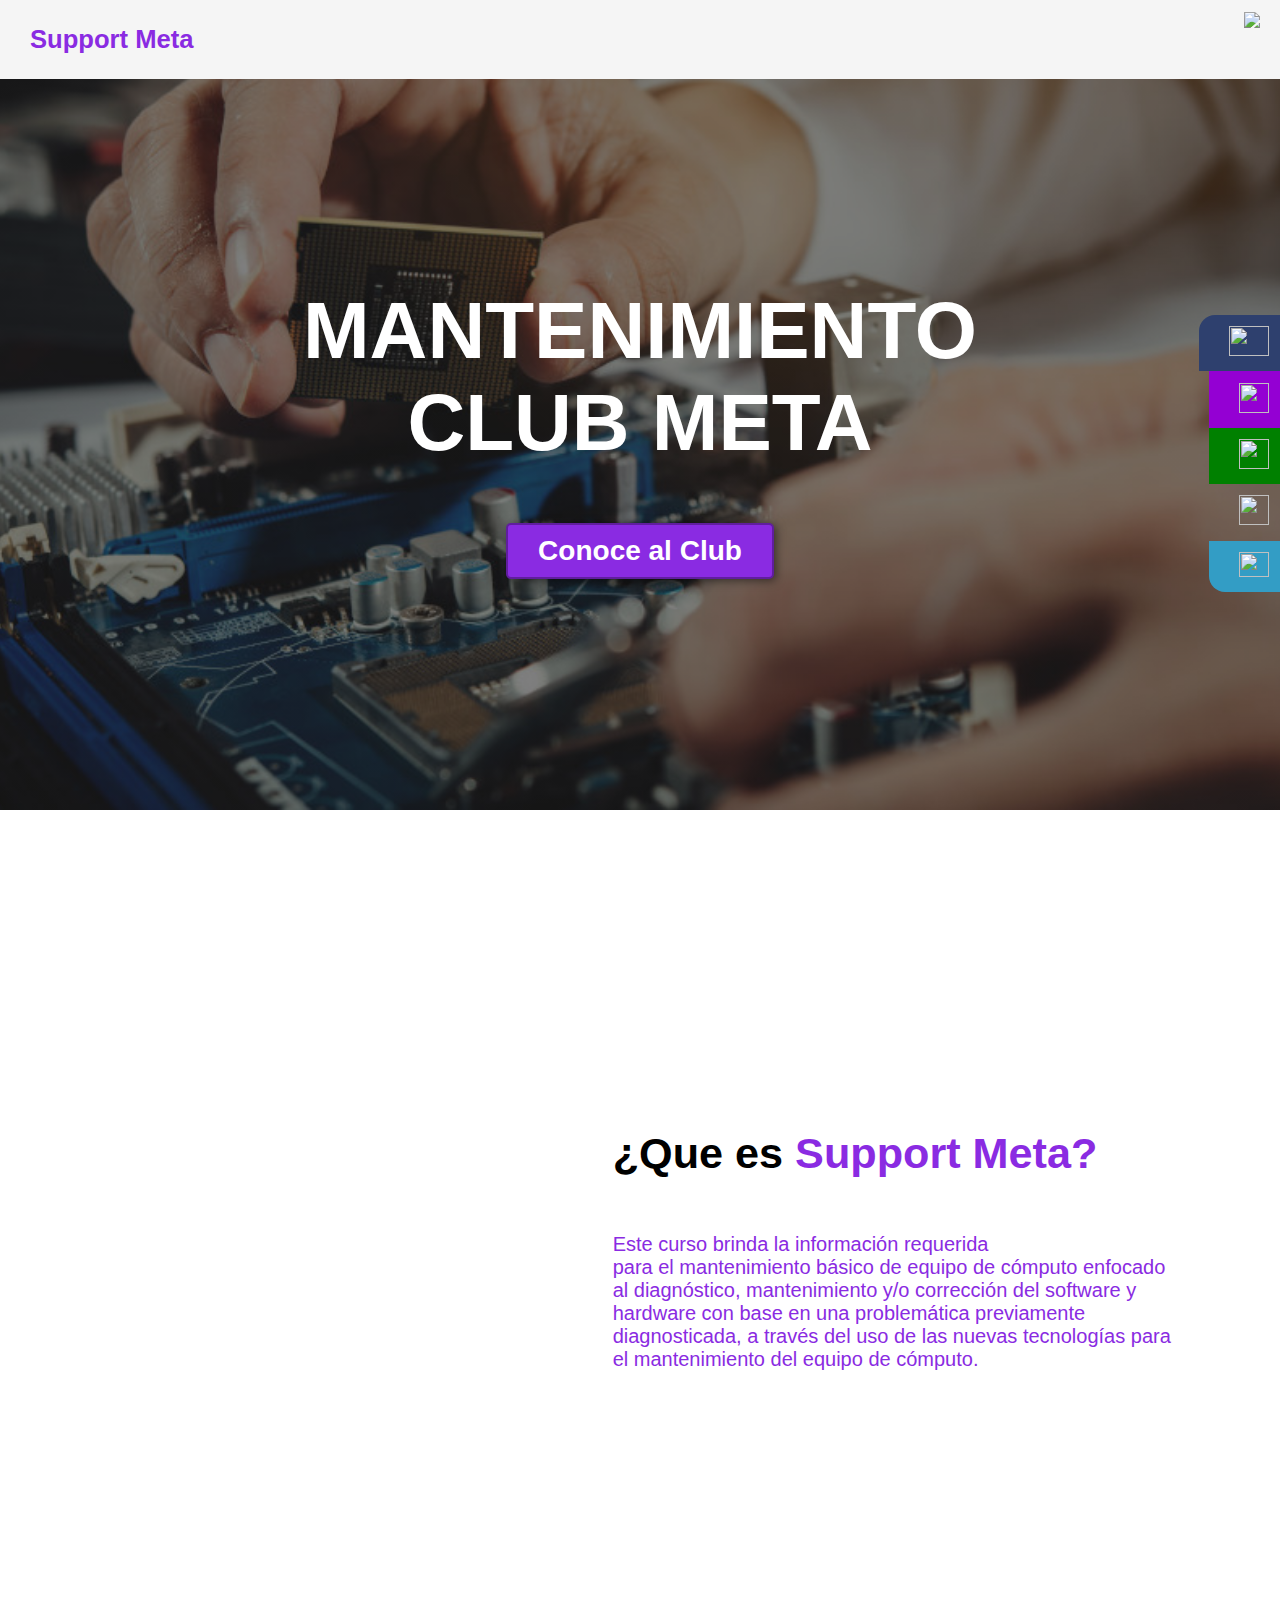
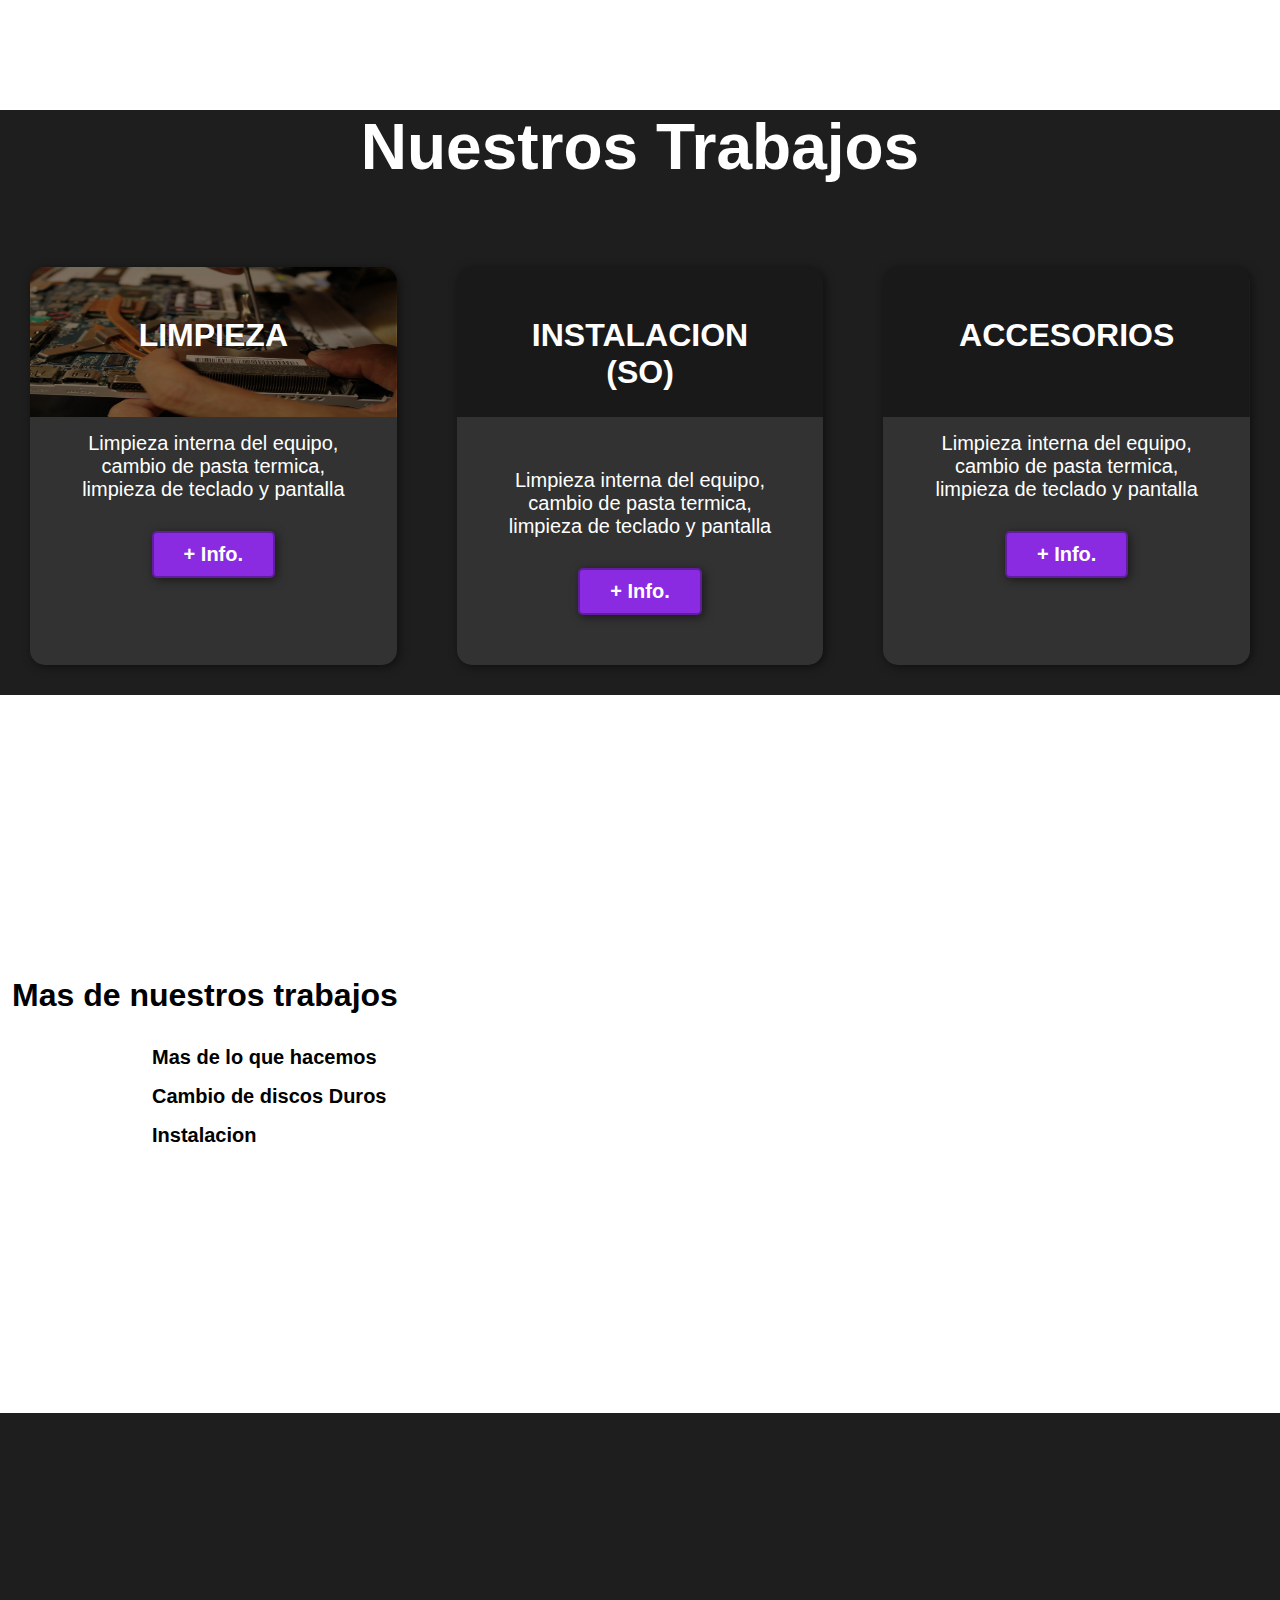
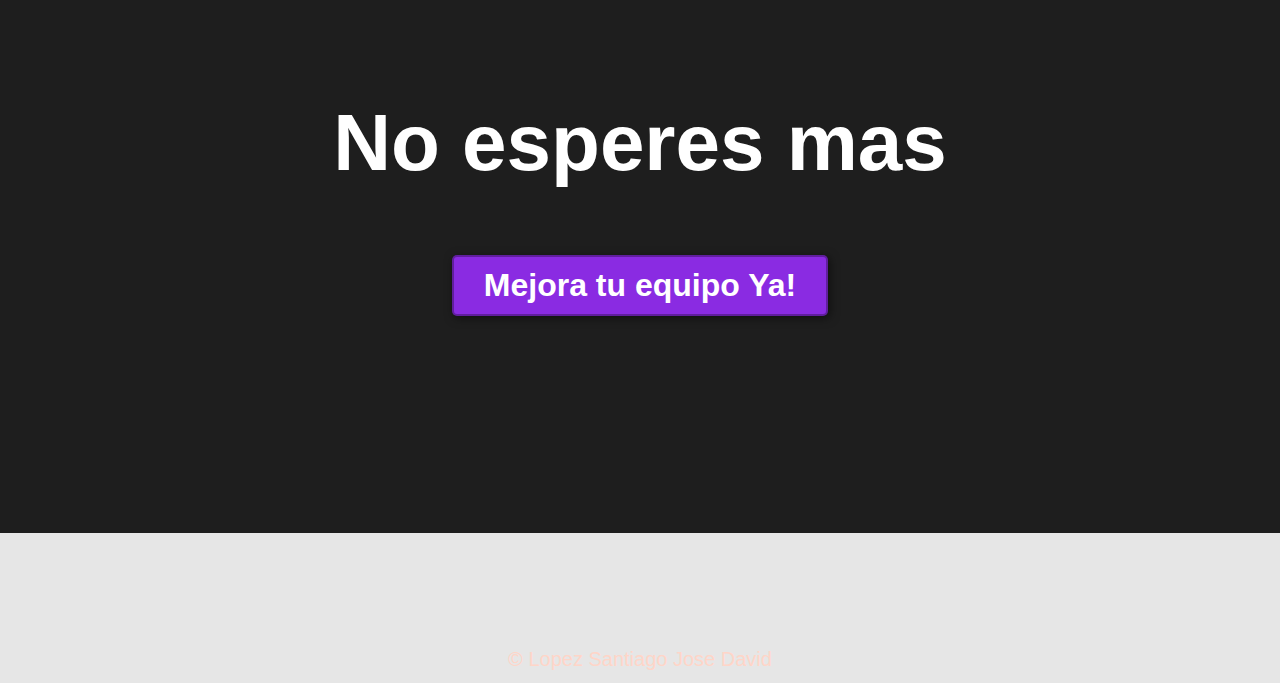
==== commit 8e8b0fd8: "Update index.html" ====
--- a/index.html
+++ b/index.html
@@ -17,11 +17,11 @@
 			</nav>
 		</div>
 		<div class="social-bar">
-			<a href="https://www.facebook.com/clubmetaversoiti3/" class="icon icon-facebook2" target="blank">Facebook</a>
-			<a href="https://instagram.com/metaverso_3?igshid=YmMyMTA2M2Y=" class="icon icon-instagram" target="blank">Instagram</a>
-			<a href="https://chat.whatsapp.com/F3eFpoubiNWHSS2dSP8NlB" class="icon icon-whatsapp" target="blank">Watsaap</a>
-			<a href="https://web.telegram.org/z/" class="icon icon-telegram" target="blank">Telegram</a>
-			<a href="https://twitter.com/" class="icon icon-twitter" target="blank">Twitter</a>
+			<a href="https://www.facebook.com/clubmetaversoiti3/" class="icon icon-facebook2" target="blank"><img src="https://classicrock995.com/wp-content/uploads/2020/11/Facebook-logo.png" height="30" width="40"></a>
+			<a href="https://instagram.com/metaverso_3?igshid=YmMyMTA2M2Y=" class="icon icon-instagram" target="blank"><img src="https://th.bing.com/th/id/R.1871f3e35ed65dc7d54a2750ec7ec019?rik=VHlPWKz8K3jXyg&riu=http%3a%2f%2f1000marcas.net%2fwp-content%2fuploads%2f2019%2f11%2fInstagram-logo.png&ehk=Je2WxB48CdZYsWQYpqY%2bBvksKx1tqZ7aEeE2KR1L8L4%3d&risl=&pid=ImgRaw&r=0" height="30" width="30"></a>
+			<a href="https://chat.whatsapp.com/F3eFpoubiNWHSS2dSP8NlB" class="icon icon-whatsapp" target="blank"><img src="https://logospng.org/download/whatsapp/logo-whatsapp-verde-icone-ios-android-2048.png" height="30" width="30"></a>
+			<a href="https://web.telegram.org/z/" class="icon icon-telegram" target="blank"><img src="https://logospng.org/download/telegram/logo-telegram-4096.png" height="30" width="30"></a>
+			<a href="https://twitter.com/" class="icon icon-twitter" target="blank"><img src="https://th.bing.com/th/id/R.a34eac9d68791b82d0d5f25b3656aba4?rik=oXFf8u8fl6R9Bg&riu=http%3a%2f%2f1000marcas.net%2fwp-content%2fuploads%2f2019%2f11%2fTwitter-logo.png&ehk=vI1p%2bl7Q%2fOYqyt6K6KaRzAxSvowlRA%2bDKZl3A%2fftSt0%3d&risl=&pid=ImgRaw&r=0" height="25" width="30"></a>
 		</div>
 	</header>
 
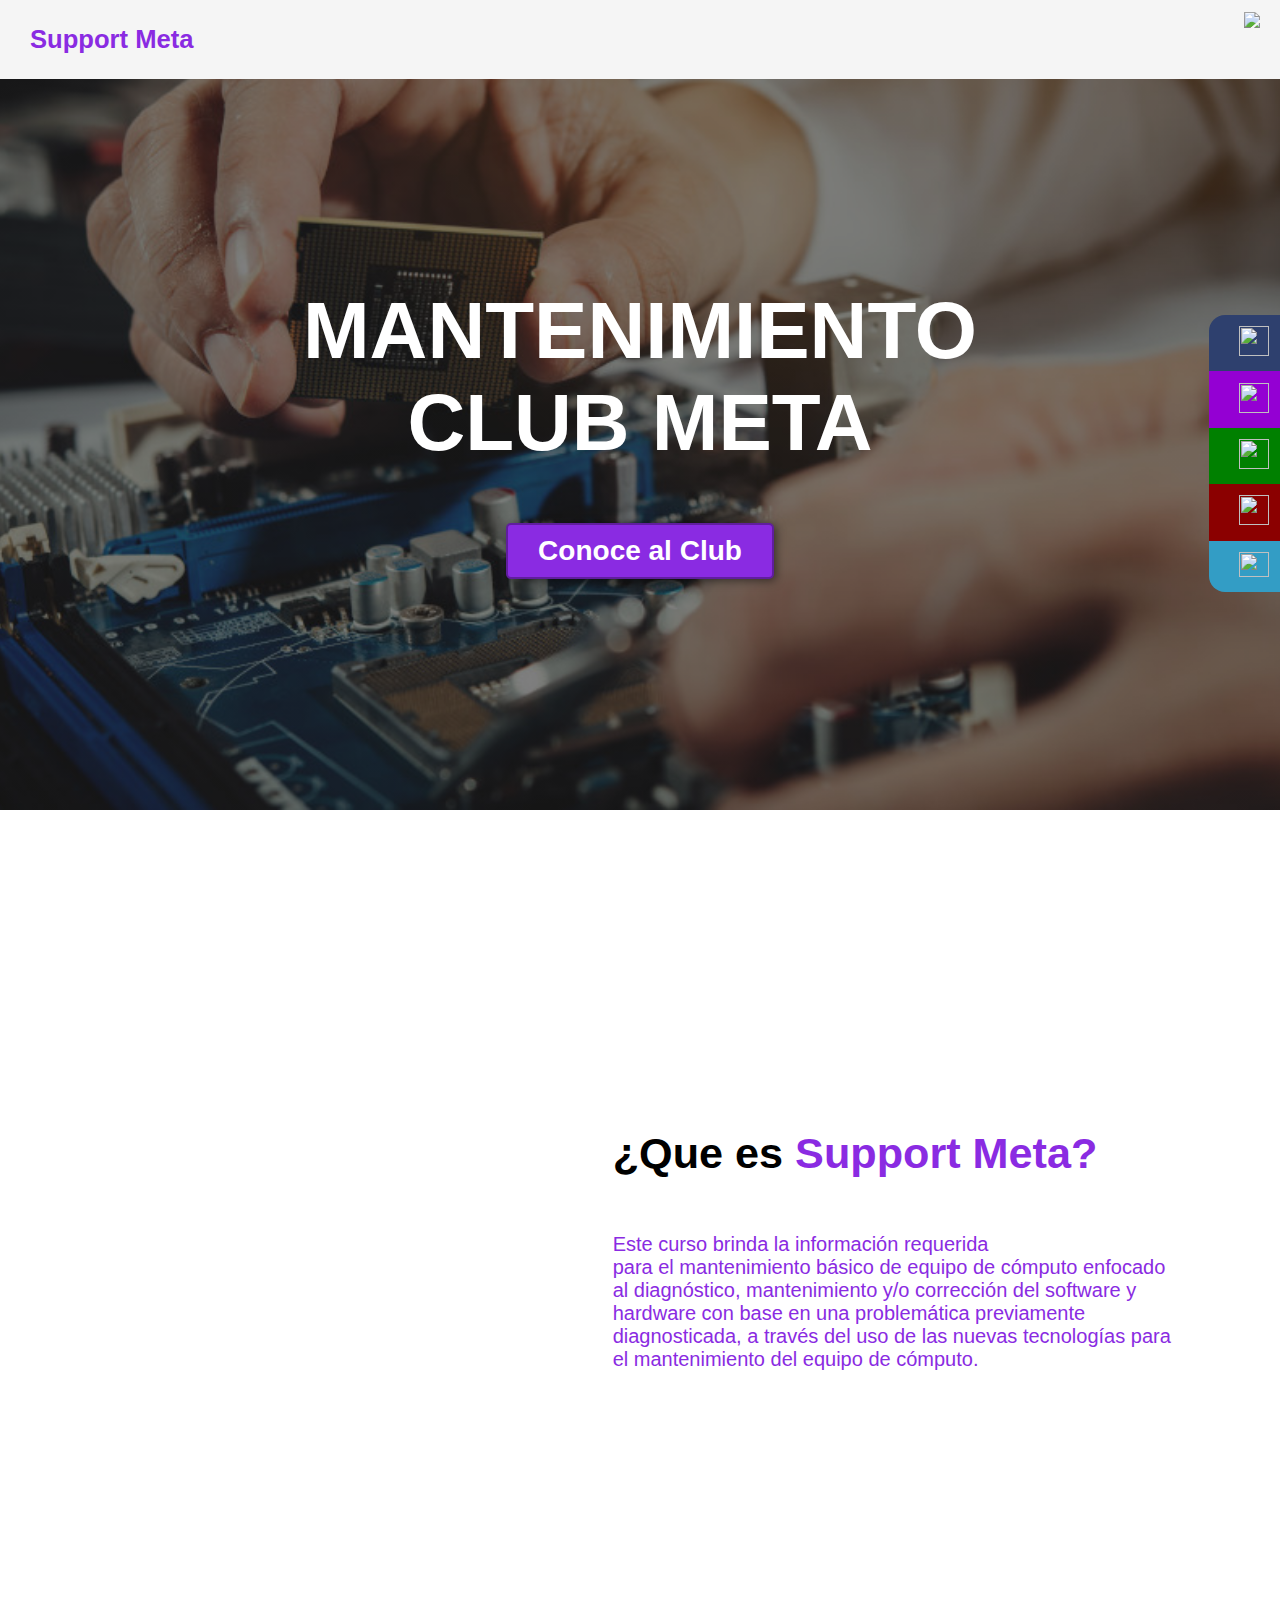
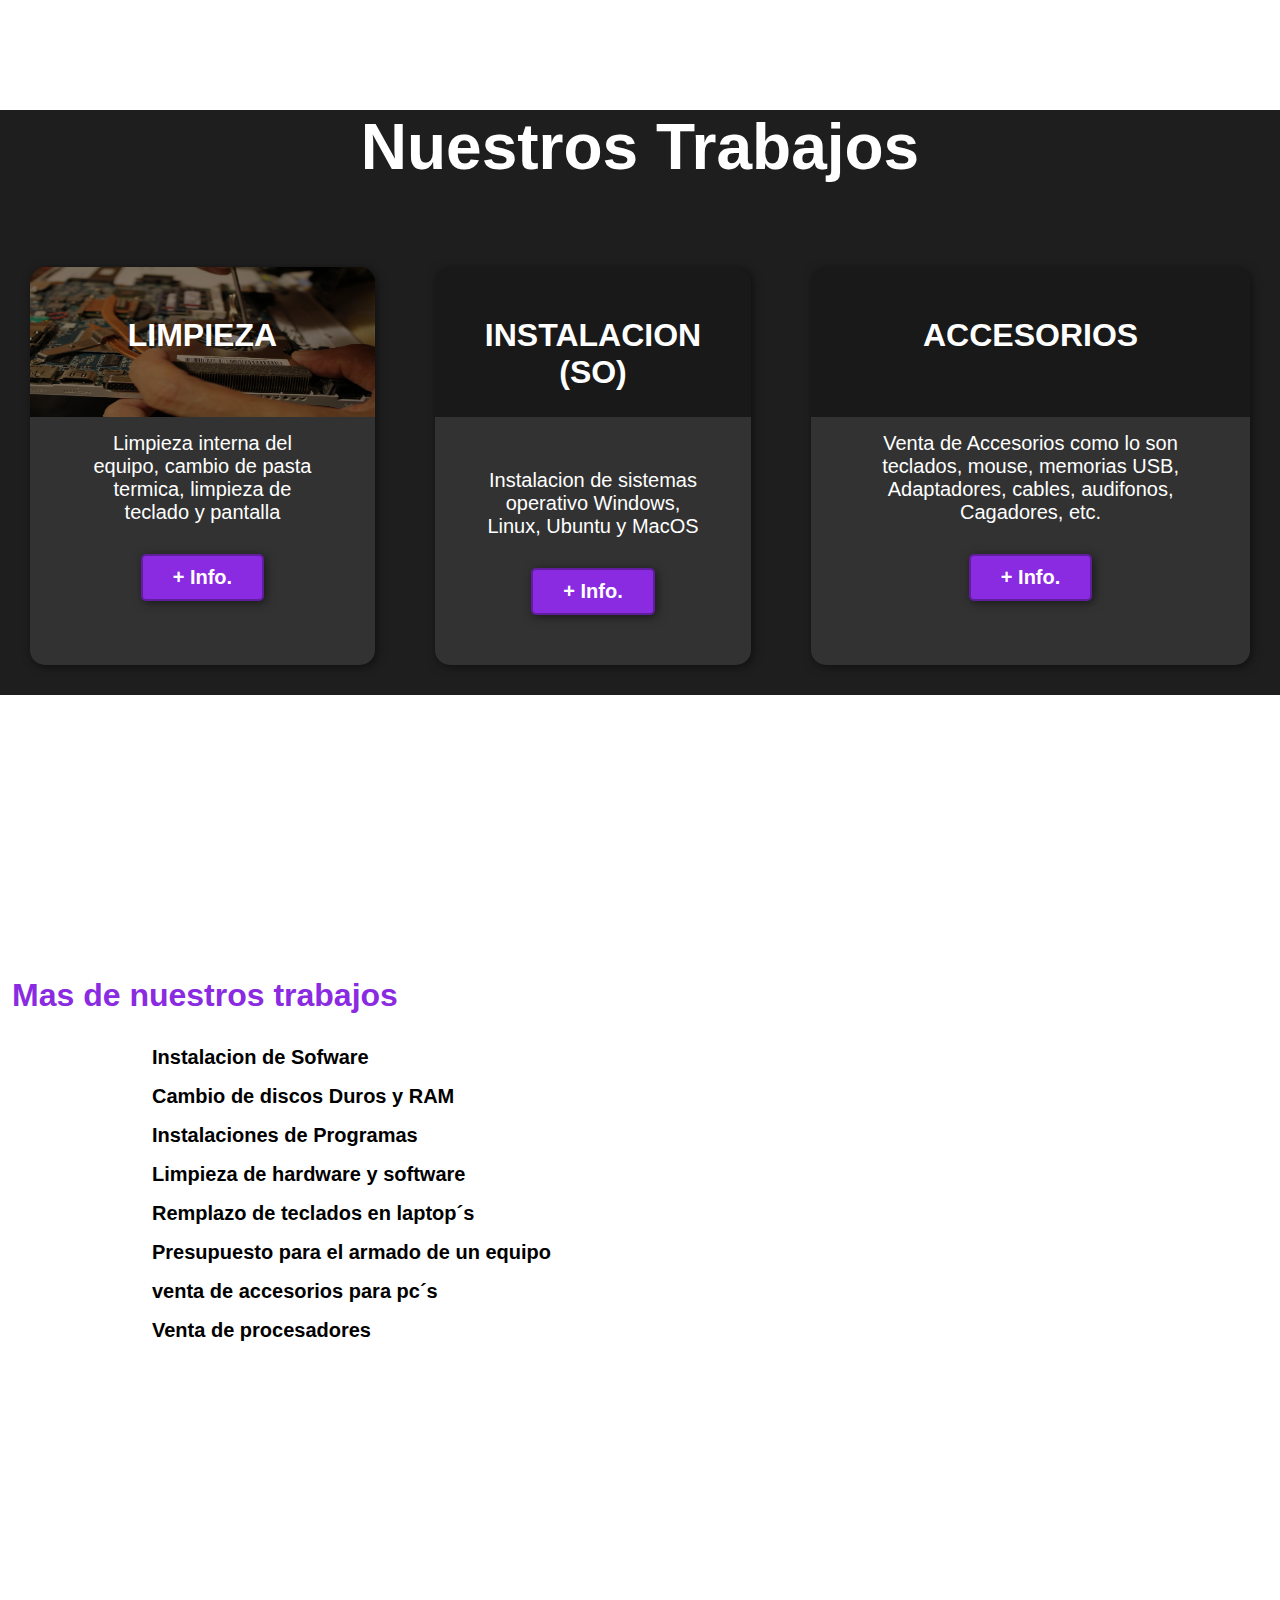
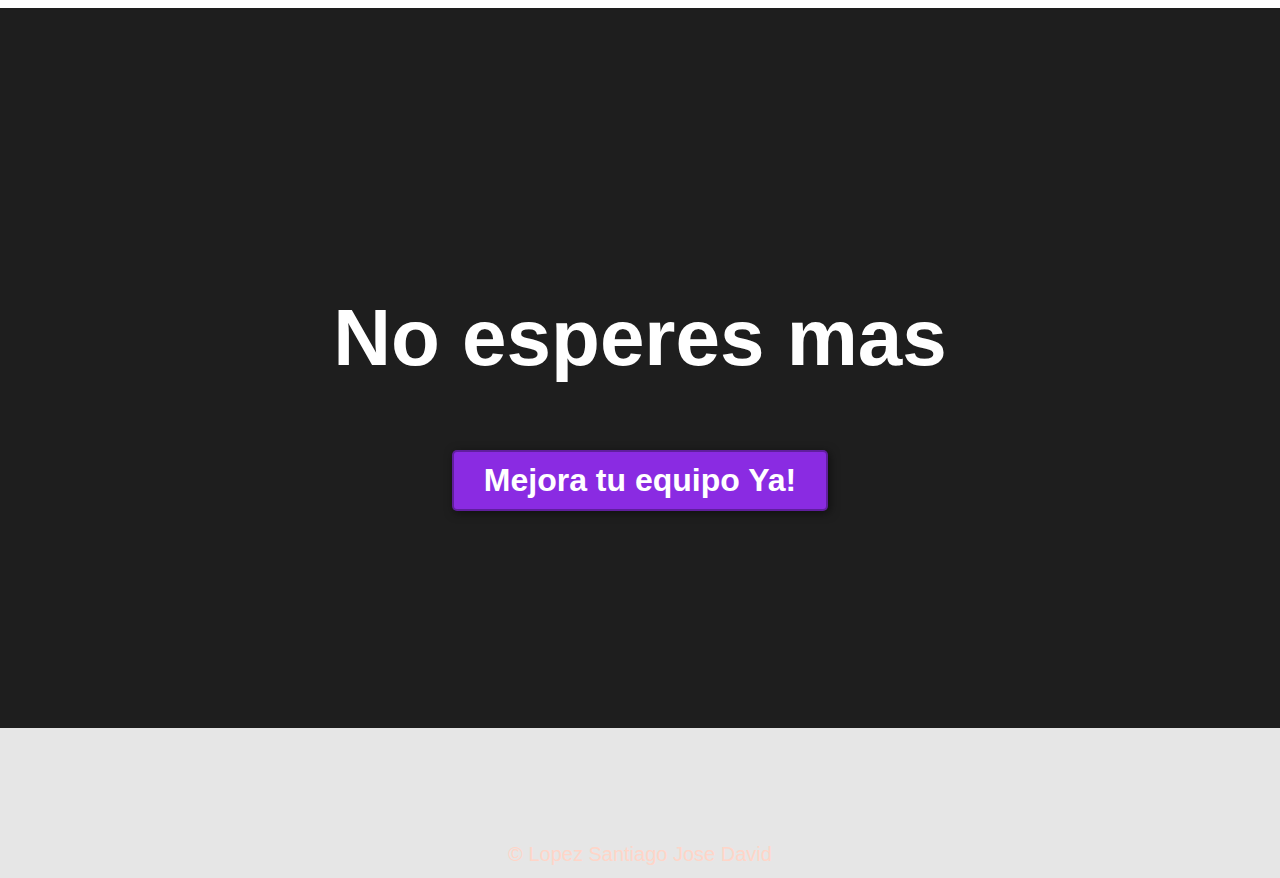
==== commit 8685edba: "Update index.html" ====
--- a/index.html
+++ b/index.html
@@ -17,7 +17,7 @@
 			</nav>
 		</div>
 		<div class="social-bar">
-			<a href="https://www.facebook.com/clubmetaversoiti3/" class="icon icon-facebook2" target="blank"><img src="https://classicrock995.com/wp-content/uploads/2020/11/Facebook-logo.png" height="30" width="40"></a>
+			<a href="https://www.facebook.com/clubmetaversoiti3/" class="icon icon-facebook2" target="blank"><img src="https://d2v9ipibika81v.cloudfront.net/uploads/sites/261/2017/01/facebook-logo-3.png" height="30" width="30"></a>
 			<a href="https://instagram.com/metaverso_3?igshid=YmMyMTA2M2Y=" class="icon icon-instagram" target="blank"><img src="https://th.bing.com/th/id/R.1871f3e35ed65dc7d54a2750ec7ec019?rik=VHlPWKz8K3jXyg&riu=http%3a%2f%2f1000marcas.net%2fwp-content%2fuploads%2f2019%2f11%2fInstagram-logo.png&ehk=Je2WxB48CdZYsWQYpqY%2bBvksKx1tqZ7aEeE2KR1L8L4%3d&risl=&pid=ImgRaw&r=0" height="30" width="30"></a>
 			<a href="https://chat.whatsapp.com/F3eFpoubiNWHSS2dSP8NlB" class="icon icon-whatsapp" target="blank"><img src="https://logospng.org/download/whatsapp/logo-whatsapp-verde-icone-ios-android-2048.png" height="30" width="30"></a>
 			<a href="https://web.telegram.org/z/" class="icon icon-telegram" target="blank"><img src="https://logospng.org/download/telegram/logo-telegram-4096.png" height="30" width="30"></a>
@@ -56,12 +56,12 @@
 			</div>
 			<div class="carta">
 				<h3>INSTALACION (SO)</h3>
-				<p><br><br>Limpieza interna del equipo, cambio de pasta termica, limpieza de teclado y pantalla</p>
+				<p><br><br>Instalacion de sistemas operativo Windows, Linux, Ubuntu y MacOS</p>
 				<a href="so.html" target="blank"><button>+ Info.</button></a>
 			</div>
 			<div class="carta">
 				<h3>ACCESORIOS</h3>
-				<p><br><br>Limpieza interna del equipo, cambio de pasta termica, limpieza de teclado y pantalla</p>
+				<p><br><br>Venta de Accesorios como lo son teclados, mouse, memorias USB, Adaptadores, cables, audifonos, Cagadores, etc.</p>
 				<a href="accesorios.html" target="blank"><button>+ Info.</button></a>
 			</div>
 		</div>
@@ -70,13 +70,16 @@
 
 	<section id="caracteristicas">
 		<div class="contenedor">
-			<h3 class="">Mas de nuestros trabajos</h3>
+			<h3 class=""><span class="color-acento">Mas de nuestros trabajos</span></h3>
 			<ul>
-				<li>Mas de lo que hacemos</li>
-				<li>Cambio de discos Duros</li>
-				<li>Instalacion</li>
-				<li></li>
-				<li></li>
+				<li>Instalacion de Sofware</li>
+				<li>Cambio de discos Duros y RAM</li>
+				<li>Instalaciones de Programas</li>
+				<li>Limpieza de hardware y software</li>
+				<li>Remplazo de teclados en laptop´s</li>
+				<li>Presupuesto para el armado de un equipo</li>
+				<li>venta de accesorios para pc´s</li>
+				<li>Venta de procesadores</li>
 			</ul>
 		</div>
 	</section>
--- a/index.css
+++ b/index.css
@@ -318,8 +318,9 @@
     #caracteristicas{
         background-image: url("https://fundacioncarlosslim.org/wp-content/uploads/2018/06/curso-academica-mantenimiento-de-equipo-de-computo-basico-2018-2.jpg");
         background-repeat: no-repeat;
-        background-size: 500px 400px;
-        background-position: calc(100vw - 500px) 120px;
+        background-size: 700px 600px;
+        /*background-position: calc(100vw - 500px) 120px;*/
+        	background-position: center center;
     }
 
     #caracteristicas .contenedor{
@@ -339,8 +340,9 @@
     }
 
     footer .contenedor{
-        background-image: url(https://www.bbva.com/wp-content/uploads/2018/02/redes-mundo-digital-conexiones-internet-datos-BBVA-1024x431.jpg?theia_smart_thumbnails_file_version=2);
+        background-image: url(https://www.schemecolor.com/wallpaper?i=766&og);
         /*justify-content: flex-end;*/
+        background-position: center center;
     }
 }
 
@@ -388,7 +390,7 @@
 .icon-twitter{
     background-color: #339DC5;
 }
-.icon-youtube{
+.icon-telegram{
     background-color: #8B0000;
 }
 .icon-instagram{
